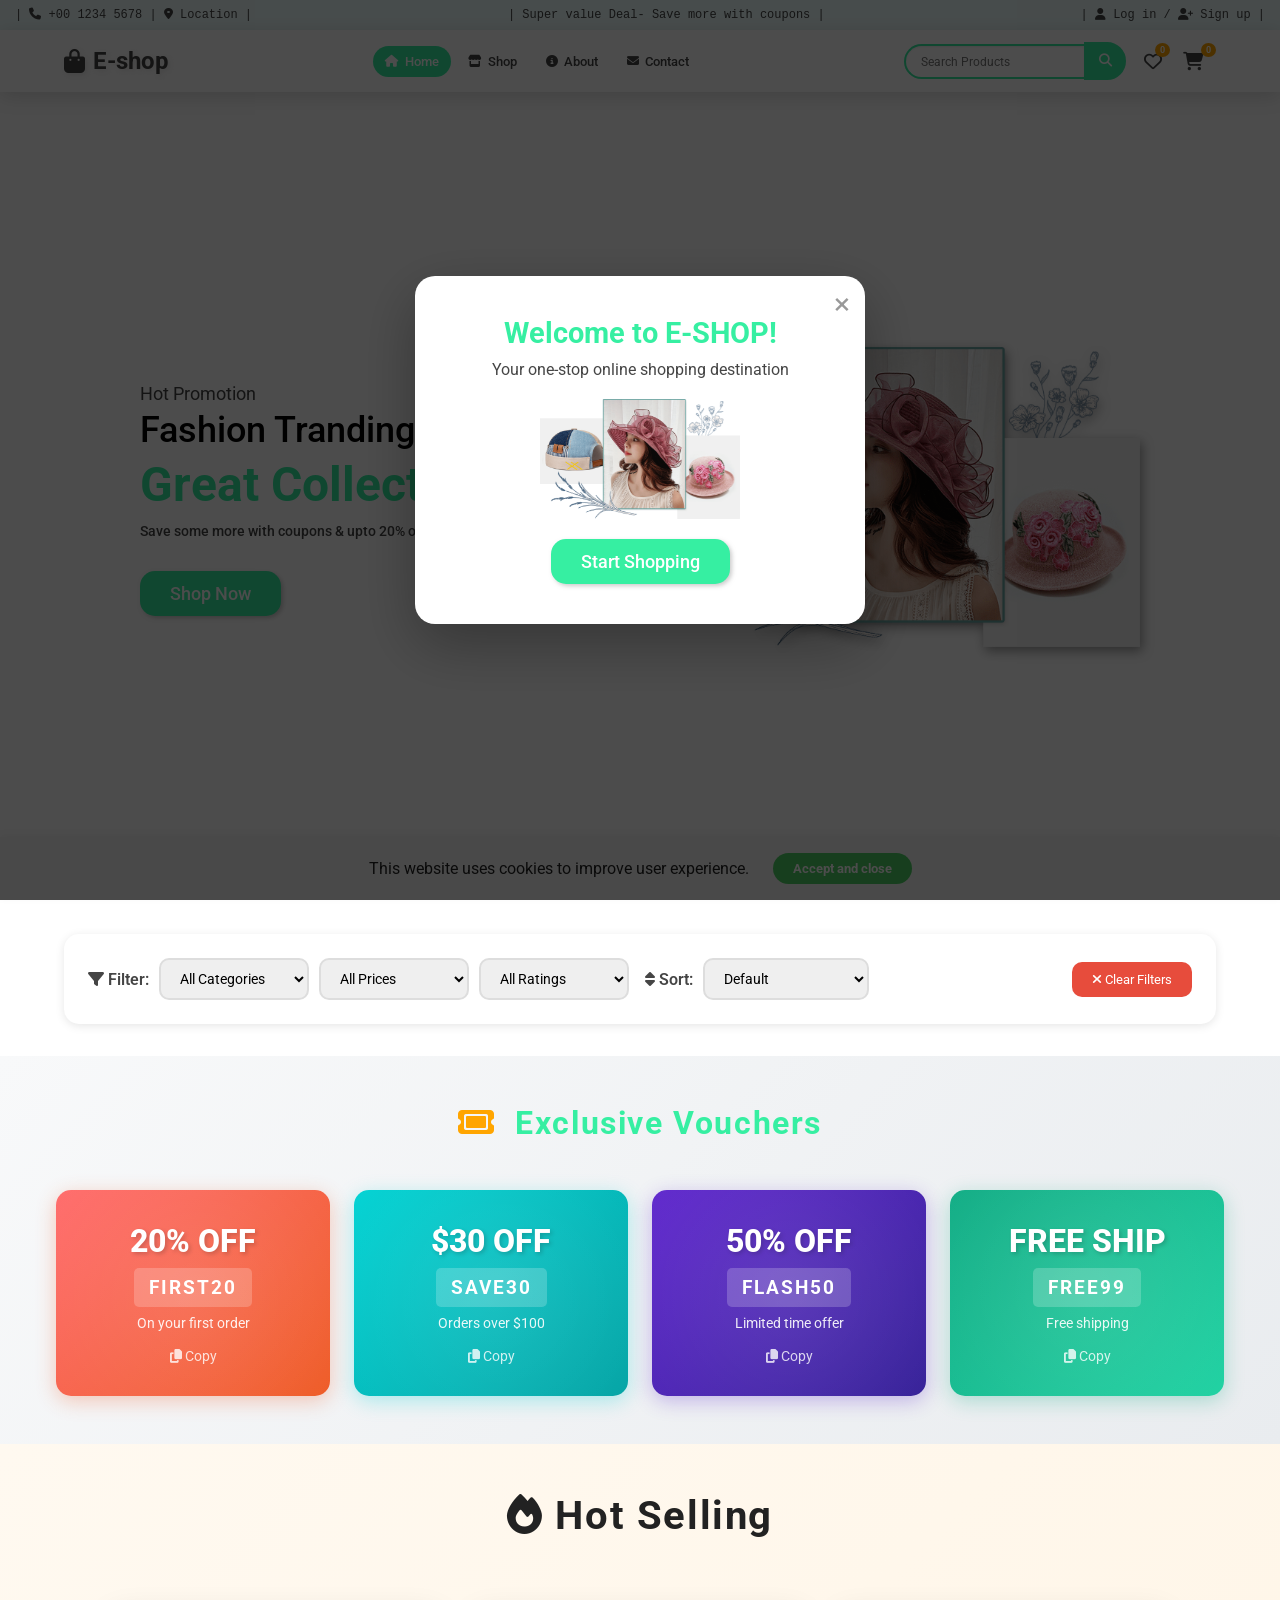
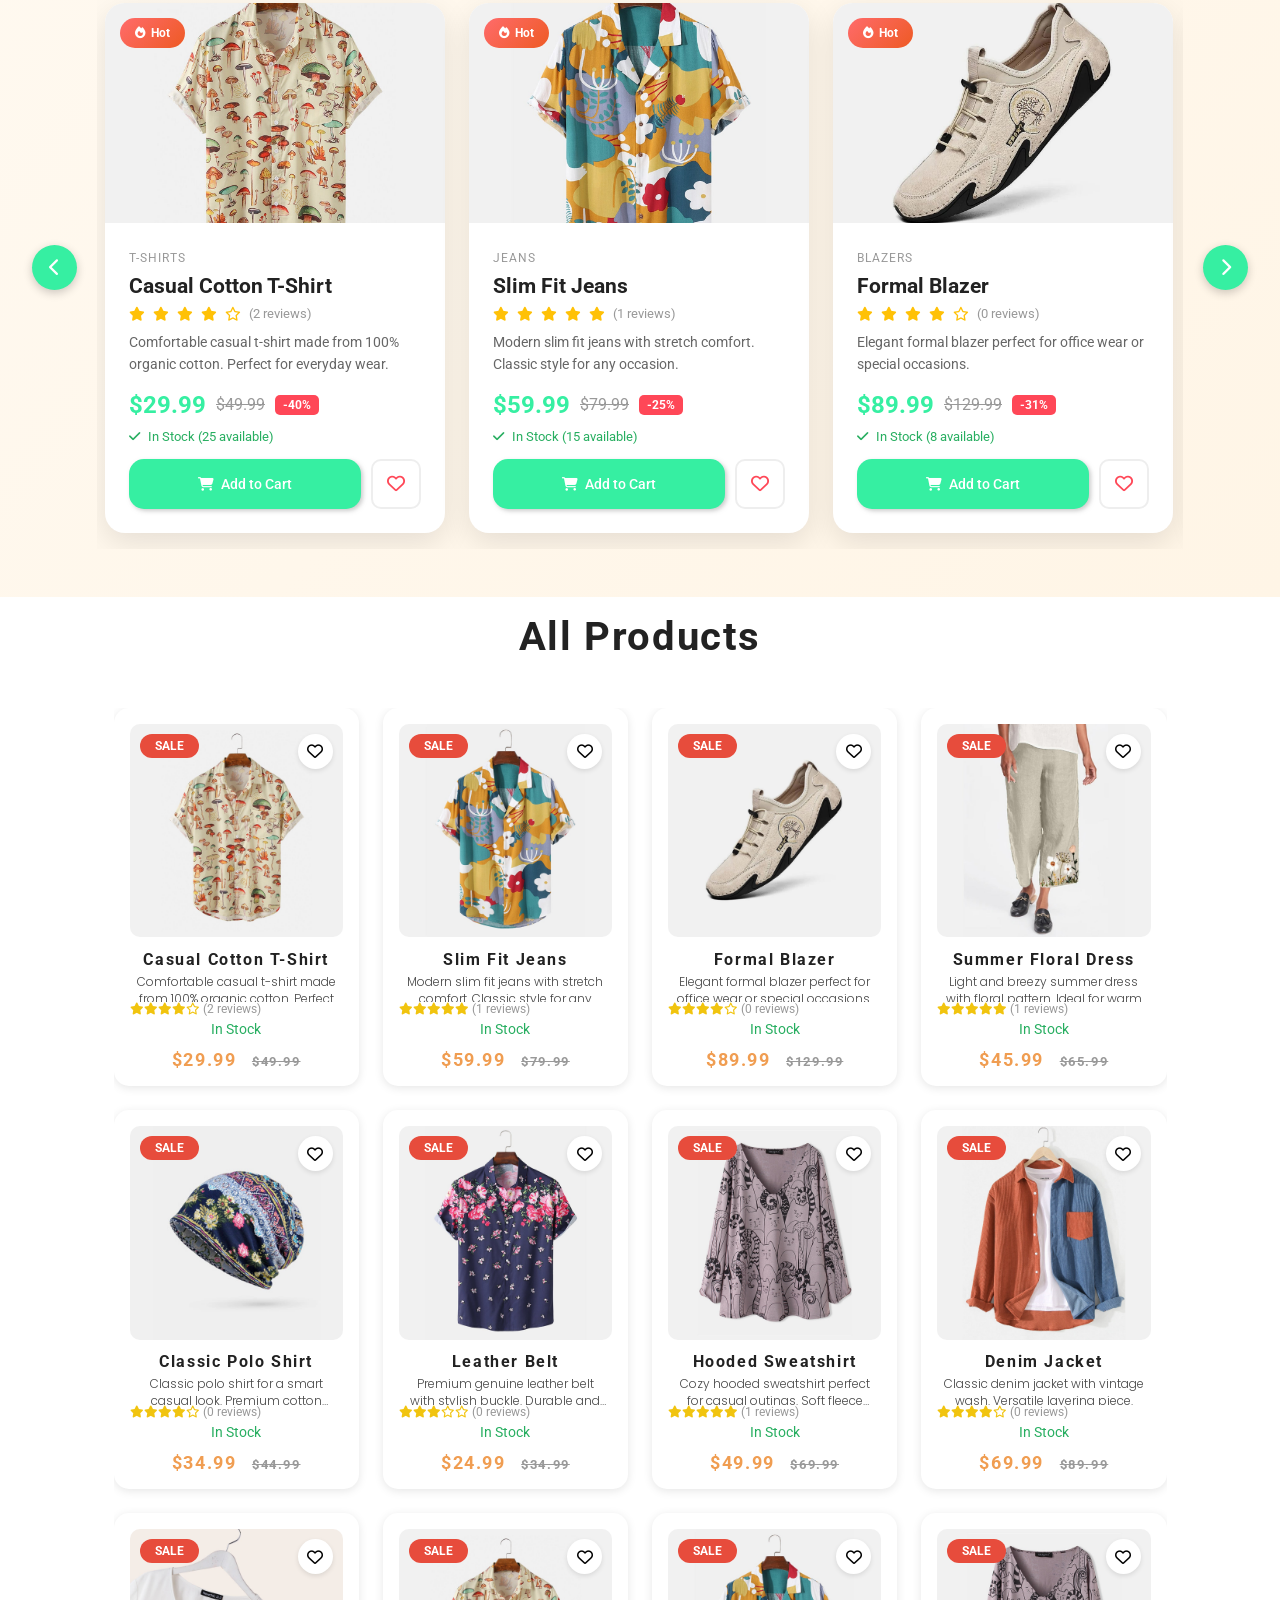
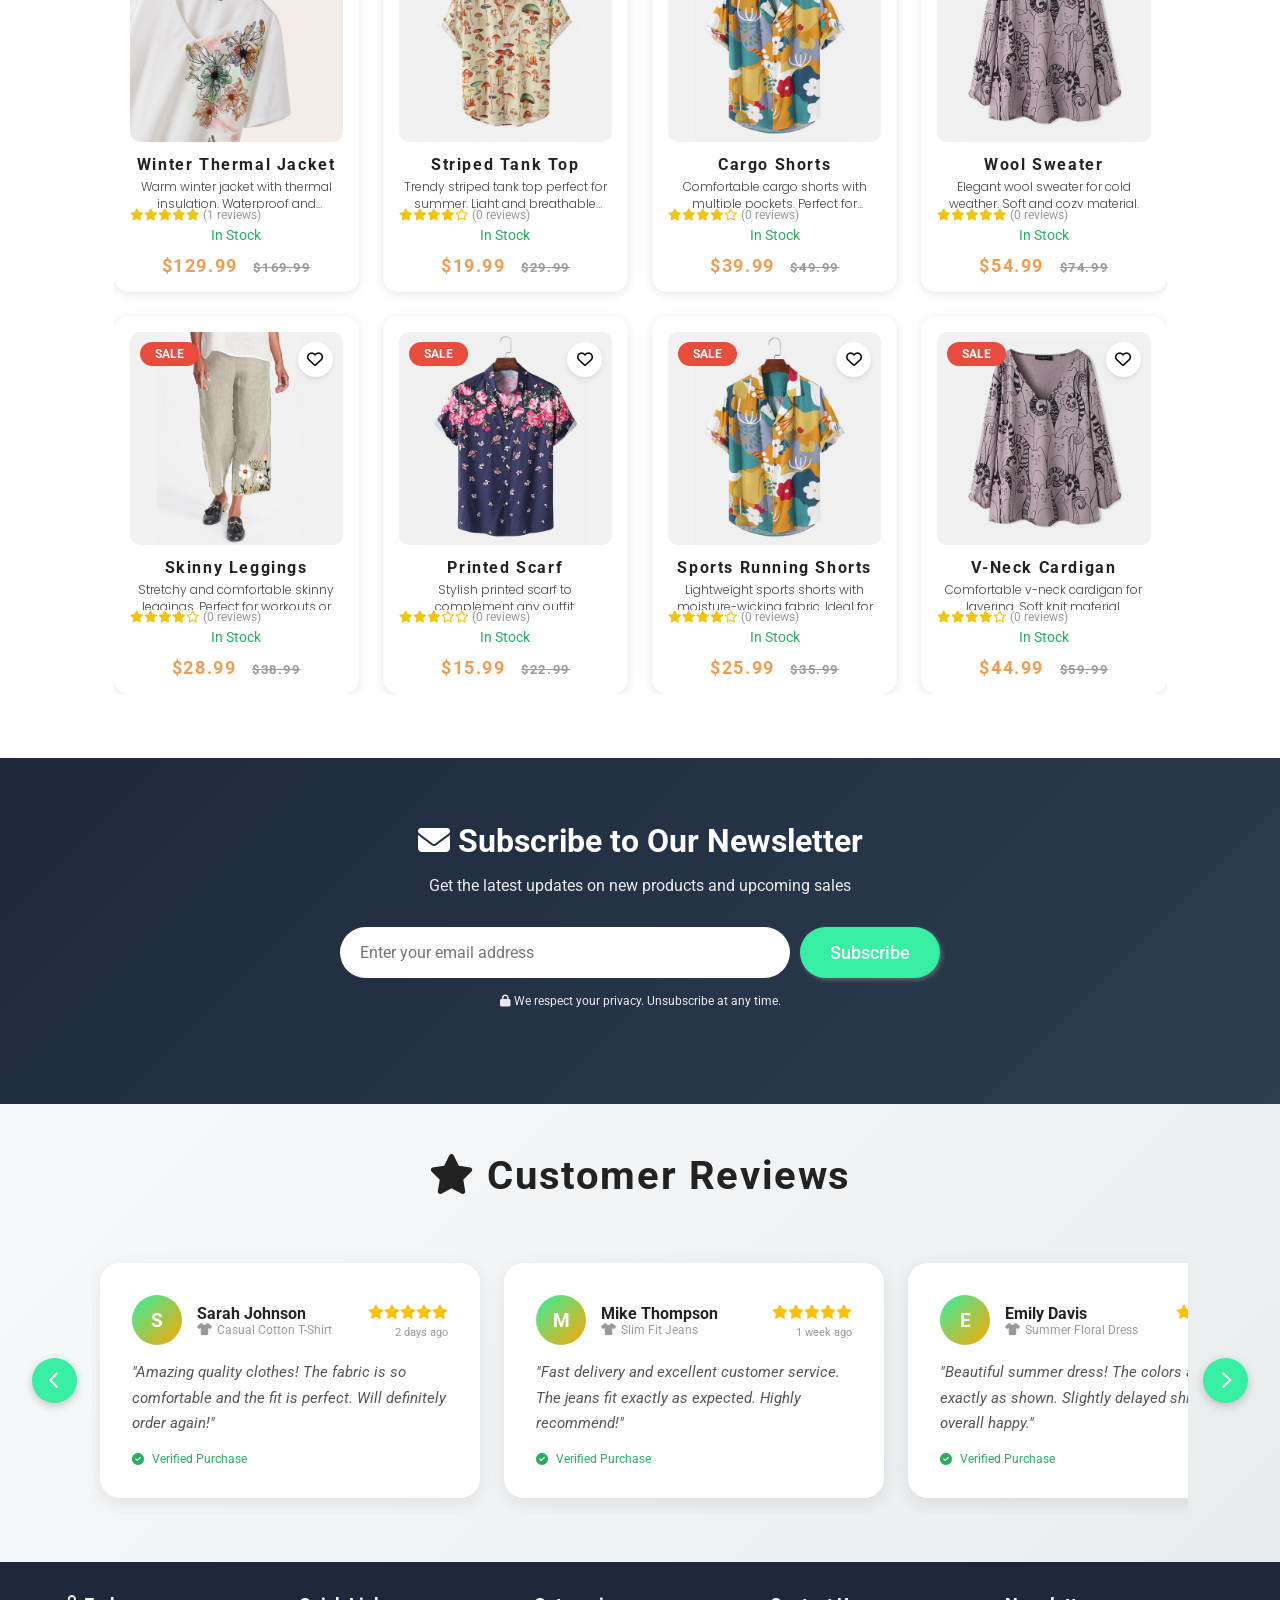
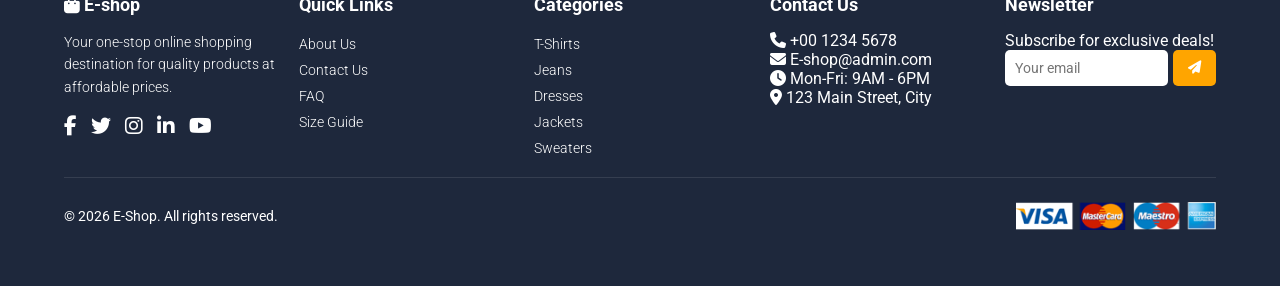
==== index.html @ dbb411ec "the first upload" ====
<!DOCTYPE html>
<html lang="en">

<head>
    <meta charset="UTF-8" />
    <meta name="viewport" content="width=device-width, initial-scale=1.0" />
    <title>E-SHOP - Your Online Store</title>
    <link rel="stylesheet" href="style.css" />
    <link rel="stylesheet" href="https://cdnjs.cloudflare.com/ajax/libs/font-awesome/6.7.2/css/all.min.css"
        integrity="sha512-Evv84Mr4kqVGRNSgIGL/F/aIDqQb7xQ2vcrdIwxfjThSH8CSR7PBEakCr51Ck+w+/U6swU2Im1vVX0SVk9ABhg=="
        crossorigin="anonymous" referrerpolicy="no-referrer" />
    <link rel="icon" type="image/x-icon" href="https://logomakr.com/wp-content/uploads/2025/04/logo-maker-image.png" />
    <link rel="apple-touch-icon" sizes="180x180"
        href="https://logomakr.com/wp-content/uploads/2025/04/logo-maker-image.png" />
</head>

<body>

    <!-- Loader -->
    <div class="loader" id="loader">
        <div class="loader-content">
            <div class="spinner"></div>
            <h2><i class="fa-solid fa-bag-shopping"></i> E-SHOP</h2>
            <p>Loading...</p>
        </div>
    </div>

    <!-- Popup Overlay -->
    <div class="popup-overlay" id="popup-overlay">
        <div class="popup-content">
            <button class="popup-close" onclick="closePopup()">&times;</button>
            <h2>Welcome to E-SHOP!</h2>
            <p>Your one-stop online shopping destination</p>
            <img src="img/home-img.png" alt="Welcome">
            <button class="btn popup-btn" onclick="closePopup()">Start Shopping</button>
        </div>
    </div>

    <div class="top" id="top"></div>

    <nav id="navbar"></nav>

    <div class="sidebar-overlay" id="sidebar-overlay"></div>
    <aside id="menu"></aside>

    <div class="home-banner">
        <div class="texts">
            <h3>Hot Promotion</h3>
            <h2>Fashion Tranding</h2>
            <h1>Great Collection</h1>
            <p>Save some more with coupons & upto 20% off</p>
            <button id="shop-now-btn" class="btn">Shop Now</button>
        </div>
        <div class="img-div">
            <img src="img/home-img.png" alt="home image" />
        </div>
    </div>

    <!-- Filter and Sort Section -->
    <section class="filter-section">
        <div class="filter-container">
            <div class="filter-group">
                <label><i class="fa-solid fa-filter"></i> Filter:</label>
                <select id="category-filter" onchange="applyFilters()">
                    <option value="all">All Categories</option>
                    <option value="tshirts">T-Shirts</option>
                    <option value="jeans">Jeans</option>
                    <option value="dresses">Dresses</option>
                    <option value="blazers">Blazers</option>
                    <option value="jackets">Jackets</option>
                    <option value="sweaters">Sweaters</option>
                    <option value="sweatshirts">Sweatshirts</option>
                    <option value="shorts">Shorts</option>
                    <option value="tops">Tops</option>
                    <option value="bottoms">Bottoms</option>
                    <option value="accessories">Accessories</option>
                </select>
                <select id="price-filter" onchange="applyFilters()">
                    <option value="all">All Prices</option>
                    <option value="0-30">Under $30</option>
                    <option value="30-60">$30 - $60</option>
                    <option value="60-100">$60 - $100</option>
                    <option value="100-999">$100+</option>
                </select>
                <select id="rating-filter" onchange="applyFilters()">
                    <option value="0">All Ratings</option>
                    <option value="4">4+ Stars</option>
                    <option value="3">3+ Stars</option>
                </select>
            </div>
            <div class="sort-group">
                <label><i class="fa-solid fa-sort"></i> Sort:</label>
                <select id="sort-select" onchange="applyFilters()">
                    <option value="default">Default</option>
                    <option value="price-low">Price: Low to High</option>
                    <option value="price-high">Price: High to Low</option>
                    <option value="name">Name: A-Z</option>
                    <option value="rating">Highest Rated</option>
                    <option value="newest">Newest</option>
                </select>
            </div>
            <button class="btn-clear" onclick="clearFilters()"><i class="fa-solid fa-times"></i> Clear Filters</button>
        </div>
    </section>

    <!-- Voucher Section -->
    <section class="voucher-section">
        <div class="section-title">
            <h2><i class="fa-solid fa-ticket"></i> Exclusive Vouchers</h2>
        </div>
        <div class="voucher-container">
            <div class="voucher-card" onclick="copyVoucher('FIRST20')">
                <div class="voucher-value">20% OFF</div>
                <div class="voucher-code">FIRST20</div>
                <div class="voucher-desc">On your first order</div>
                <span class="voucher-copy"><i class="fa-solid fa-copy"></i> Copy</span>
            </div>
            <div class="voucher-card" onclick="copyVoucher('SAVE30')">
                <div class="voucher-value">$30 OFF</div>
                <div class="voucher-code">SAVE30</div>
                <div class="voucher-desc">Orders over $100</div>
                <span class="voucher-copy"><i class="fa-solid fa-copy"></i> Copy</span>
            </div>
            <div class="voucher-card" onclick="copyVoucher('FLASH50')">
                <div class="voucher-value">50% OFF</div>
                <div class="voucher-code">FLASH50</div>
                <div class="voucher-desc">Limited time offer</div>
                <span class="voucher-copy"><i class="fa-solid fa-copy"></i> Copy</span>
            </div>
            <div class="voucher-card" onclick="copyVoucher('FREE99')">
                <div class="voucher-value">FREE SHIP</div>
                <div class="voucher-code">FREE99</div>
                <div class="voucher-desc">Free shipping</div>
                <span class="voucher-copy"><i class="fa-solid fa-copy"></i> Copy</span>
            </div>
        </div>
    </section>

    <!-- Hot Selling Product Section -->
    <section class="hot-selling-section">
        <div class="section-title">
            <h2><i class="fa-solid fa-fire"></i> Hot Selling</h2>
        </div>
        <div class="hot-selling-wrapper">
            <button class="scroll-btn scroll-left" onclick="scrollHotSelling(-1)"><i class="fa-solid fa-chevron-left"></i></button>
            <div class="hot-selling-scroll" id="hot-selling-scroll">
                <!-- Hot selling products will be loaded here -->
            </div>
            <button class="scroll-btn scroll-right" onclick="scrollHotSelling(1)"><i class="fa-solid fa-chevron-right"></i></button>
        </div>
    </section>

    <!-- Products Section -->
    <section class="products" id="products">
        <div class="section-title">
            <h2>All Products</h2>
        </div>
        <div class="products-center" id="product"></div>
    </section>

    <!-- Recently Viewed Section -->
    <section class="recently-viewed" id="recently-viewed" style="display:none;">
    </section>

    <!-- Newsletter Section -->
    <section class="newsletter-section">
        <div class="newsletter-container">
            <h2><i class="fa-solid fa-envelope"></i> Subscribe to Our Newsletter</h2>
            <p>Get the latest updates on new products and upcoming sales</p>
            <form class="newsletter-form" onsubmit="subscribeNewsletter(event)">
                <input type="email" id="newsletter-email" placeholder="Enter your email address" required>
                <button type="submit" class="btn">Subscribe</button>
            </form>
            <p class="newsletter-note"><i class="fa-solid fa-lock"></i> We respect your privacy. Unsubscribe at any time.</p>
        </div>
    </section>

    <!-- Customer Reviews Section -->
    <section class="reviews-section">
        <div class="section-title">
            <h2><i class="fa-solid fa-star"></i> Customer Reviews</h2>
        </div>
        <div class="reviews-wrapper">
            <button class="review-scroll-btn review-scroll-left" onclick="scrollReviews(-1)"><i class="fa-solid fa-chevron-left"></i></button>
            <div class="reviews-scroll" id="reviews-scroll">
                <!-- Reviews will be loaded here -->
            </div>
            <button class="review-scroll-btn review-scroll-right" onclick="scrollReviews(1)"><i class="fa-solid fa-chevron-right"></i></button>
        </div>
    </section>

    <!-- Cookie Consent Bar -->
    <div class="cookie-bar">
        <span>This website uses cookies to improve user experience.</span>
        <button class="accept-btn">Accept and close</button>
    </div>

    <footer id="footer"></footer>

    <script src="product.js"></script>
    <script src="script.js"></script>
    <script>
        function applyFilters() {
            let filtered = [...productItemsData];
            
            const category = document.getElementById('category-filter').value;
            const price = document.getElementById('price-filter').value;
            const rating = parseInt(document.getElementById('rating-filter').value);
            const sort = document.getElementById('sort-select').value;
            
            if (category !== 'all') {
                filtered = filtered.filter(p => p.category === category);
            }
            
            if (price !== 'all') {
                const [min, max] = price.split('-').map(Number);
                filtered = filtered.filter(p => p.price >= min && p.price <= max);
            }
            
            if (rating > 0) {
                filtered = filtered.filter(p => p.rating >= rating);
            }
            
            generateProduct(filtered, sort);
        }
        
        function clearFilters() {
            document.getElementById('category-filter').value = 'all';
            document.getElementById('price-filter').value = 'all';
            document.getElementById('rating-filter').value = '0';
            document.getElementById('sort-select').value = 'default';
            generateProduct();
        }
        
        function subscribeNewsletter(e) {
            e.preventDefault();
            const email = document.getElementById('newsletter-email').value;
            let subscribers = JSON.parse(localStorage.getItem('subscribers')) || [];
            if (!subscribers.includes(email)) {
                subscribers.push(email);
                localStorage.setItem('subscribers', JSON.stringify(subscribers));
                showNotification('Thank you for subscribing!');
                document.getElementById('newsletter-email').value = '';
            } else {
                showNotification('You are already subscribed!');
            }
        }
        
        function copyVoucher(code) {
            navigator.clipboard.writeText(code).then(() => {
                showNotification('Voucher code ' + code + ' copied!');
            }).catch(() => {
                showNotification('Failed to copy!');
            });
        }
        
        function renderHotSelling() {
            const hotProducts = productItemsData.slice(0, 6);
            const container = document.getElementById('hot-selling-scroll');
            if (container) {
                container.innerHTML = hotProducts.map(product => createHotSellingCard(product)).join('');
            }
        }
        
        function createHotSellingCard(product) {
            const discount = product.oldPrice ? Math.round((1 - product.price / product.oldPrice) * 100) : 0;
            return `
                <div class="hot-selling-card">
                    <div class="hot-badge"><i class="fa-solid fa-fire"></i> Hot</div>
                    <div class="hot-product-image">
                        <img src="${product.image}" alt="${product.name}">
                    </div>
                    <div class="hot-product-details">
                        <span class="hot-category">${product.categoryDisplay || product.category}</span>
                        <h3>${product.name}</h3>
                        <div class="hot-rating">
                            ${getStars(product.rating)}
                            <span>(${product.reviews.length} reviews)</span>
                        </div>
                        <p class="hot-description">${product.description}</p>
                        <div class="hot-price">
                            <span class="current">$${product.price.toFixed(2)}</span>
                            ${product.oldPrice ? '<span class="old">$' + product.oldPrice.toFixed(2) + '</span>' : ''}
                            ${discount > 0 ? '<span class="discount">-' + discount + '%</span>' : ''}
                        </div>
                        <div class="hot-stock">
                            <i class="fa-solid fa-check"></i> In Stock (${product.stock} available)
                        </div>
                        <div class="hot-actions">
                            <button class="btn" onclick="addToCart(${product.id})"><i class="fas fa-shopping-cart"></i> Add to Cart</button>
                            <button class="btn-wishlist" onclick="toggleFavorite(${product.id})">
                                <i class="${isInFavorites(product.id) ? 'fas' : 'far'} fa-heart"></i>
                            </button>
                        </div>
                    </div>
                </div>
            `;
        }
        
        function scrollHotSelling(direction) {
            const container = document.getElementById('hot-selling-scroll');
            if (container) {
                const scrollAmount = 360;
                container.scrollBy({
                    left: direction * scrollAmount,
                    behavior: 'smooth'
                });
            }
        }
        
        function scrollReviews(direction) {
            const container = document.getElementById('reviews-scroll');
            if (container) {
                const scrollAmount = 400;
                container.scrollBy({
                    left: direction * scrollAmount,
                    behavior: 'smooth'
                });
            }
        }
        
        function renderCustomerReviews() {
            const reviews = [
                { name: "Sarah Johnson", avatar: "S", rating: 5, text: "Amazing quality clothes! The fabric is so comfortable and the fit is perfect. Will definitely order again!", date: "2 days ago", product: "Casual Cotton T-Shirt" },
                { name: "Mike Thompson", avatar: "M", rating: 5, text: "Fast delivery and excellent customer service. The jeans fit exactly as expected. Highly recommend!", date: "1 week ago", product: "Slim Fit Jeans" },
                { name: "Emily Davis", avatar: "E", rating: 4, text: "Beautiful summer dress! The colors are exactly as shown. Slightly delayed shipping but overall happy.", date: "2 weeks ago", product: "Summer Floral Dress" },
                { name: "James Wilson", avatar: "J", rating: 5, text: "Best online clothing store I've found. Great prices for premium quality. The blazer is stunning!", date: "3 weeks ago", product: "Formal Blazer" },
                { name: "Lisa Anderson", avatar: "L", rating: 5, text: "Love my new hoodie! Super cozy and warm. Perfect for autumn weather. Great purchase!", date: "1 month ago", product: "Hooded Sweatshirt" },
                { name: "David Martinez", avatar: "D", rating: 4, text: "Good quality denim jacket. Delivery was quick and the packaging was secure. Satisfied customer!", date: "1 month ago", product: "Denim Jacket" }
            ];
            
            const container = document.getElementById('reviews-scroll');
            if (container) {
                container.innerHTML = reviews.map(review => `
                    <div class="review-card">
                        <div class="review-header">
                            <div class="review-avatar">${review.avatar}</div>
                            <div class="review-info">
                                <h4>${review.name}</h4>
                                <span class="review-product"><i class="fa-solid fa-shirt"></i> ${review.product}</span>
                            </div>
                            <div class="review-meta">
                                <div class="review-stars">${getStars(review.rating)}</div>
                                <span class="review-date">${review.date}</span>
                            </div>
                        </div>
                        <p class="review-text">"${review.text}"</p>
                        <div class="review-verified"><i class="fa-solid fa-check-circle"></i> Verified Purchase</div>
                    </div>
                `).join('');
            }
        }
        
        document.addEventListener('DOMContentLoaded', function() {
            renderHotSelling();
            renderCustomerReviews();
        });
    </script>
</body>

</html>
---- style.css ----
/* Roboto */
@import url("https://fonts.googleapis.com/css2?family=Poppins:ital,wght@0,100;0,200;0,300;0,400;0,500;0,600;0,700;0,800;0,900;1,100;1,200;1,300;1,400;1,500;1,600;1,700;1,800;1,900&family=Roboto:ital,wght@0,100;0,300;0,400;0,500;0,700;0,900;1,100;1,300;1,400;1,500;1,700;1,900&display=swap");
/* poppins */
@import url("https://fonts.googleapis.com/css2?family=Poppins:ital,wght@0,100;0,200;0,300;0,400;0,500;0,600;0,700;0,800;0,900;1,100;1,200;1,300;1,400;1,500;1,600;1,700;1,800;1,900&display=swap");

@media (prefers-reduced-motion: no-preference) {
  * {
    scroll-behavior: smooth;
  }
}

:root {
  --bg-color: rgba(212, 210, 210, 0.938);
  --white-color: #fff;
  --orange-color: orange;
  --black-color: black;
  --text-color: #454545;
  --main-color: #36efa2;
  --nav-color: #effefe;
  --service-color: rgba(228, 227, 227, 0.962);
  --future-color: #d4e1fa;
  --future-bg-color: rgb(30, 40, 60);
}

:root {
  --primaryColor: #f09d51;
  --mainWhite: #fff;
  --mainBlack: #222;
  --mainGrey: #ececec;
  --mainSpacing: 0.1rem;
  --mainTransition: all 0.3s linear;
}

* {
  margin: 0;
  padding: 0;
  box-sizing: border-box;
  outline: none;
  text-decoration: none;
  list-style: none;
  font-family: "Roboto", "poppins", sans-serif;
  scroll-behavior: smooth;
}

html {
  overflow-x: hidden;
  scroll-behavior: smooth;
}

body {
  width: 100%;
  max-width: 100vw;
  margin: 0;
  padding: 0;
  display: flex;
  flex-direction: column;
  min-height: 100vh;
  overflow-x: hidden;
}

/* Loader Styles */
.loader {
  position: fixed;
  top: 0;
  left: 0;
  width: 100%;
  height: 100%;
  background: linear-gradient(135deg, #667eea 0%, #764ba2 100%);
  display: flex;
  justify-content: center;
  align-items: center;
  z-index: 10000;
  transition: opacity 0.5s ease, visibility 0.5s ease;
}

.loader.hidden {
  opacity: 0;
  visibility: hidden;
}

.loader-content {
  text-align: center;
  color: white;
}

.loader-content h2 {
  font-size: 2.5rem;
  margin: 20px 0 10px;
  animation: fadeInUp 0.8s ease forwards;
}

.loader-content p {
  animation: fadeInUp 0.8s ease 0.2s forwards;
  opacity: 0;
}

.spinner {
  width: 60px;
  height: 60px;
  border: 4px solid rgba(255, 255, 255, 0.3);
  border-top: 4px solid white;
  border-radius: 50%;
  animation: spin 1s linear infinite;
}

@keyframes spin {
  0% { transform: rotate(0deg); }
  100% { transform: rotate(360deg); }
}

@keyframes fadeInUp {
  from {
    opacity: 0;
    transform: translateY(20px);
  }
  to {
    opacity: 1;
    transform: translateY(0);
  }
}

/* Popup Styles */
.popup-overlay {
  position: fixed;
  top: 0;
  left: 0;
  width: 100%;
  height: 100%;
  background: rgba(0, 0, 0, 0.7);
  display: flex;
  justify-content: center;
  align-items: center;
  z-index: 9999;
  opacity: 0;
  visibility: hidden;
  transition: all 0.4s ease;
}

.popup-overlay.active {
  opacity: 1;
  visibility: visible;
}

.popup-content {
  background: white;
  padding: 40px;
  border-radius: 20px;
  text-align: center;
  max-width: 450px;
  width: 90%;
  transform: scale(0.7);
  transition: transform 0.4s cubic-bezier(0.175, 0.885, 0.32, 1.275);
  position: relative;
  box-shadow: 0 20px 60px rgba(0, 0, 0, 0.3);
}

.popup-overlay.active .popup-content {
  transform: scale(1);
}

.popup-close {
  position: absolute;
  top: 10px;
  right: 15px;
  font-size: 30px;
  border: none;
  background: none;
  cursor: pointer;
  color: #999;
  transition: color 0.3s;
}

.popup-close:hover {
  color: var(--main-color);
}

.popup-content h2 {
  color: var(--main-color);
  font-size: 1.8rem;
  margin-bottom: 10px;
  animation: slideInDown 0.5s ease;
}

.popup-content p {
  color: var(--text-color);
  margin-bottom: 20px;
  animation: slideInDown 0.5s ease 0.1s both;
}

.popup-content img {
  max-width: 200px;
  margin: 0 auto 20px;
  animation: bounceIn 0.6s ease 0.2s both;
}

.popup-btn {
  animation: slideInUp 0.5s ease 0.3s both;
}

@keyframes slideInDown {
  from {
    opacity: 0;
    transform: translateY(-50px);
  }
  to {
    opacity: 1;
    transform: translateY(0);
  }
}

@keyframes slideInUp {
  from {
    opacity: 0;
    transform: translateY(50px);
  }
  to {
    opacity: 1;
    transform: translateY(0);
  }
}

@keyframes bounceIn {
  0% {
    opacity: 0;
    transform: scale(0.3);
  }
  50% {
    transform: scale(1.05);
  }
  70% {
    transform: scale(0.9);
  }
  100% {
    opacity: 1;
    transform: scale(1);
  }
}

/* Page Animation on Load */
@keyframes fadeIn {
  from { opacity: 0; }
  to { opacity: 1; }
}

@keyframes slideInLeft {
  from {
    opacity: 0;
    transform: translateX(-50px);
  }
  to {
    opacity: 1;
    transform: translateX(0);
  }
}

@keyframes slideInRight {
  from {
    opacity: 0;
    transform: translateX(50px);
  }
  to {
    opacity: 1;
    transform: translateX(0);
  }
}

.animate-fadeIn {
  animation: fadeIn 1s ease forwards;
}

.animate-slideInLeft {
  animation: slideInLeft 0.8s ease forwards;
}

.animate-slideInRight {
  animation: slideInRight 0.8s ease forwards;
}

img {
  max-width: 100%;
  height: auto;
  display: block;
}

table {
  overflow-x: auto;
  display: block;
  max-width: 100%;
}

a {
  color: var(--text-color);
}

.top {
  display: flex;
  justify-content: space-between;
  align-items: center;
  padding: 8px 15px;
  background-color: var(--nav-color);
  box-shadow: 2px 2px 5px rgba(70, 70, 70, 0.3);
  position: relative;
  z-index: 1000;
  flex-wrap: wrap;
  gap: 10px;
  box-sizing: border-box;
  overflow-x: auto;
}

.top p,
.top a,
.discription,
.login {
  font-size: 12px;
  font-family: monospace;
  color: var(--text-color);
  white-space: nowrap;
  flex-shrink: 0;
}

.top a:hover,
.discription:hover,
.login1:hover,
.login2:hover {
  color: var(--main-color);
  font-weight: bold;
  transition: var(--mainTransition);
}

/* nav section start */
nav {
  width: 100%;
  padding: 12px 5%;
  background: rgba(255, 255, 255, 0.98);
  box-shadow: 0 4px 20px rgba(0, 0, 0, 0.15);
  position: sticky;
  top: 0;
  z-index: 5000;
  display: flex;
  justify-content: space-between;
  align-items: center;
  flex-wrap: wrap;
  gap: 10px;
  box-sizing: border-box;
  overflow: visible;
  backdrop-filter: blur(10px);
  transition: box-shadow 0.3s ease;
}

nav:hover {
  box-shadow: 0 6px 25px rgba(0, 0, 0, 0.2);
}

nav h1 {
  font-weight: bold;
  text-shadow: 2px 2px 4px rgba(188, 187, 187, 0.3);
  display: flex;
  align-items: center;
  gap: 8px;
  flex-shrink: 0;
}

nav h1 a {
  font-size: 18px;
  color: var(--main-color);
  white-space: nowrap;
}

.nav-links {
  display: flex;
  align-items: center;
  gap: 5px;
  list-style: none;
  margin: 0;
  padding: 0;
  flex-shrink: 0;
  flex-wrap: nowrap;
}

.nav-item {
  flex-shrink: 0;
}

.nav-links li a {
  display: flex;
  align-items: center;
  gap: 6px;
  padding: 8px 12px;
  font-size: 13px;
  font-weight: 500;
  color: var(--text-color);
  border-radius: 30px;
  transition: var(--mainTransition);
  white-space: nowrap;
}

.nav-links li a:hover,
.nav-links li a.active {
  background: var(--main-color);
  color: var(--white-color);
}

.nav-links li a i {
  font-size: 12px;
}

.nav-right {
  display: flex;
  align-items: center;
  gap: 10px;
  flex-shrink: 0;
  z-index: 1001;
  position: relative;
}

nav .search {
  display: flex;
  align-items: center;
  flex-shrink: 0;
}

nav .search input {
  position: relative;
  align-items: center;
  border: 2px solid var(--main-color);
  border-right: 0;
  background-color: var(--white-color);
  box-shadow: inset 0 1px 2px #eee;
  border-radius: 40px 0 0 40px;
  padding: 8px 15px;
  cursor: text;
  width: 180px;
  font-size: 13px;
}

nav .search input:focus {
  border-color: var(--main-color);
  box-shadow: 0 0 5px var(--main-color);
}

nav .search input::placeholder {
  font-size: 12px;
  font-weight: 400;
  text-transform: capitalize;
}

nav .search button {
  border: 2px solid var(--main-color);
  background-color: var(--main-color);
  width: 42px;
  height: 38px;
  padding: 0;
  border-radius: 0 40px 40px 0;
  cursor: pointer;
  color: var(--white-color);
  transition: var(--mainTransition);
  display: flex;
  align-items: center;
  justify-content: center;
}

nav .search button:hover {
  background-color: #2bc584;
}

.cart {
  display: flex;
  align-items: center;
  gap: 5px;
  flex-shrink: 0;
}

.cart a {
  display: inline-block;
  font-size: 18px;
  position: relative;
  padding: 8px;
  color: var(--text-color);
  transition: var(--mainTransition);
  flex-shrink: 0;
}

.cart a:hover {
  color: var(--main-color);
}

.cart a sup {
  position: absolute;
  top: 0;
  right: 0;
  background: var(--orange-color);
  color: var(--white-color);
  border-radius: 50%;
  padding: 2px 5px;
  font-size: 9px;
  font-weight: bold;
}

.user-profile-btn {
  font-size: 20px !important;
  color: var(--main-color) !important;
}

/* Hamburger Menu */
.hamburger {
  display: none;
  flex-direction: column;
  justify-content: center;
  align-items: center;
  cursor: pointer;
  padding: 12px;
  margin-left: 10px;
  z-index: 4000;
  position: relative;
  background: rgba(0,0,0,0.05);
  border: none;
  border-radius: 8px;
  min-width: 44px;
  min-height: 44px;
}

.hamburger:hover {
  background: rgba(0,0,0,0.1);
}

.hamburger span {
  display: block;
  width: 24px;
  height: 3px;
  background: var(--main-color);
  margin: 3px 0;
  border-radius: 2px;
  transition: all 0.3s ease;
}

.hamburger.active span:nth-child(1) {
  transform: rotate(45deg) translate(5px, 6px);
}

.hamburger.active span:nth-child(2) {
  opacity: 0;
  transform: scaleX(0);
}

.hamburger.active span:nth-child(3) {
  transform: rotate(-45deg) translate(5px, -6px);
}

/* Mobile Sidebar */
aside {
  width: 320px;
  height: 100vh;
  position: fixed;
  top: 0;
  left: -320px;
  background: var(--white-color);
  padding: 0;
  border-radius: 0;
  box-shadow: 5px 0 20px rgba(0, 0, 0, 0.2);
  transition: 0.3s ease;
  z-index: 3000;
  overflow-y: auto;
}

aside.show {
  left: 0;
  overflow-y: auto;
  -webkit-overflow-scrolling: touch;
  overscroll-behavior: contain;
}

.sidebar-header {
  display: flex;
  justify-content: space-between;
  align-items: center;
  padding: 20px;
  background: linear-gradient(135deg, var(--main-color), #2bc584);
  color: white;
  position: sticky;
  top: 0;
  z-index: 3001;
}

.sidebar-header h2 {
  font-size: 20px;
  z-index: 3001;
}

.close-btn {
  background: none;
  border: none;
  color: white;
  font-size: 24px;
  cursor: pointer;
  z-index: 3001;
  position: relative;
}

.sidebar-user {
  padding: 20px;
  background: #f9f9f9;
  border-bottom: 1px solid #eee;
}

.sidebar-user .user-avatar {
  width: 60px;
  height: 60px;
  background: var(--main-color);
  border-radius: 50%;
  display: flex;
  align-items: center;
  justify-content: center;
  margin: 0 auto 10px;
}

.sidebar-user .user-avatar i {
  font-size: 30px;
  color: white;
}

.sidebar-user .user-details {
  text-align: center;
}

.sidebar-user .user-details p {
  font-weight: bold;
  margin-bottom: 5px;
}

.sidebar-user .user-details a {
  color: var(--main-color);
  font-size: 14px;
}

.sidebar-user .guest-user {
  text-align: center;
}

.sidebar-user .guest-user .btn {
  padding: 10px 20px;
  font-size: 14px;
}

/* Sidebar Search */
.sidebar-search {
  display: flex;
  padding: 15px;
  background: #fff;
  border-bottom: 1px solid #eee;
}

.sidebar-search input {
  flex: 1;
  padding: 12px 15px;
  border: 2px solid #eee;
  border-radius: 25px 0 0 25px;
  font-size: 14px;
  outline: none;
}

.sidebar-search input:focus {
  border-color: var(--main-color);
}

.sidebar-search button {
  padding: 12px 18px;
  background: var(--main-color);
  border: none;
  border-radius: 0 25px 25px 0;
  color: white;
  cursor: pointer;
  transition: var(--mainTransition);
}

.sidebar-search button:hover {
  background: var(--orange-color);
}

/* Enhanced Sidebar User */
.sidebar-user .user-avatar-lg {
  width: 70px;
  height: 70px;
  background: linear-gradient(135deg, var(--main-color), var(--orange-color));
  border-radius: 50%;
  display: flex;
  align-items: center;
  justify-content: center;
  margin: 0 auto 10px;
  box-shadow: 0 5px 15px rgba(0,0,0,0.2);
}

.sidebar-user .user-avatar-lg i {
  font-size: 35px;
  color: white;
}

.sidebar-user .user-name {
  font-size: 16px;
  font-weight: 700;
  color: var(--mainBlack);
}

.sidebar-user .user-email {
  font-size: 12px;
  color: #999;
  margin-bottom: 10px;
}

.sidebar-user .user-quick-actions {
  display: flex;
  justify-content: center;
  gap: 10px;
  margin-bottom: 10px;
}

.sidebar-user .user-quick-actions a {
  padding: 6px 10px;
  background: #f0f0f0;
  border-radius: 20px;
  font-size: 11px;
  color: var(--text-color);
  transition: var(--mainTransition);
}

.sidebar-user .user-quick-actions a:hover {
  background: var(--main-color);
  color: white;
}

.sidebar-user .logout-link {
  color: #e74c3c;
  font-size: 13px;
  display: inline-flex;
  align-items: center;
  gap: 5px;
}

.sidebar-user .logout-link:hover {
  text-decoration: underline;
}

.sidebar-user .guest-avatar {
  width: 60px;
  height: 60px;
  background: #ddd;
  border-radius: 50%;
  display: flex;
  align-items: center;
  justify-content: center;
  margin: 0 auto 10px;
}

.sidebar-user .guest-avatar i {
  font-size: 30px;
  color: #999;
}

.sidebar-user .guest-user p {
  font-weight: 600;
  margin-bottom: 10px;
}

.sidebar-login-btn {
  background: var(--main-color);
  color: white !important;
  border-radius: 25px;
  padding: 12px 25px !important;
}

.sidebar-login-btn:hover {
  background: var(--orange-color);
}

/* Sidebar Info & Deal */
.sidebar-info {
  display: none;
  padding: 10px 15px;
  background: #f5f5f5;
  border-bottom: 1px solid #eee;
}

.sidebar-info-item {
  display: flex;
  align-items: center;
  gap: 10px;
  padding: 8px 10px;
  color: var(--text-color);
  font-size: 13px;
  border-radius: 8px;
  transition: var(--mainTransition);
}

.sidebar-info-item:hover {
  background: var(--main-color);
  color: white;
}

.sidebar-info-item i {
  color: var(--main-color);
  width: 20px;
}

.sidebar-info-item:hover i {
  color: white;
}

.sidebar-deal {
  display: none;
  padding: 12px 15px;
  background: linear-gradient(135deg, var(--orange-color), #ff6b6b);
  color: white;
  font-size: 12px;
  font-weight: 600;
  text-align: center;
}

.sidebar-deal i {
  margin-right: 8px;
}

/* Sidebar Badges */
.sidebar-cart-badge,
.sidebar-fav-badge {
  background: var(--orange-color);
  color: white;
  padding: 2px 8px;
  border-radius: 10px;
  font-size: 10px;
  font-weight: 700;
}

.sidebar-menu {
  padding: 0;
}

.sidebar-menu .menu-header {
  padding: 15px 20px 10px;
  font-size: 12px;
  font-weight: bold;
  color: #999;
  text-transform: uppercase;
  letter-spacing: 1px;
}

.sidebar-menu li {
  border-bottom: 1px solid #f0f0f0;
}

.sidebar-menu li a {
  display: flex;
  align-items: center;
  gap: 15px;
  padding: 15px 20px;
  color: var(--text-color);
  font-size: 15px;
  transition: var(--mainTransition);
}

.sidebar-menu li a:hover {
  background: #f9f9f9;
  color: var(--main-color);
}

.sidebar-menu li a i {
  width: 20px;
  text-align: center;
}

.sidebar-menu .social-links {
  display: flex;
  justify-content: center;
  gap: 15px;
  padding: 15px 20px;
}

.sidebar-menu .social-links a {
  width: 40px;
  height: 40px;
  border-radius: 50%;
  background: #f0f0f0;
  display: flex;
  align-items: center;
  justify-content: center;
  padding: 0;
}

.sidebar-menu .social-links a:hover {
  background: var(--main-color);
  color: white;
}

.sidebar-overlay {
  position: fixed;
  top: 0;
  left: 0;
  width: 100%;
  height: 100%;
  background: rgba(0, 0, 0, 0.5);
  z-index: 1999;
  display: none;
  opacity: 0;
  transition: opacity 0.3s ease;
}

.sidebar-overlay.show {
  display: block;
  opacity: 1;
}

/* Prevent body scroll when sidebar is open */
body.sidebar-open {
  overflow: hidden;
  height: 100vh;
  position: fixed;
  width: 100%;
  touch-action: none;
}

/* Enable scrolling inside sidebar */
aside {
  touch-action: pan-y;
}

/* home banner */
.home-banner {
  width: 90%;
  height: 90vh;
  margin: 0 auto;
  display: flex;
  justify-content: space-around;
  align-items: center;
  flex-wrap: wrap;
}

.home-banner .texts {
  flex-direction: column;
  font-family: monospace;
  align-items: center;
  animation: bounce-text 1s ease-in-out;
}

.home-banner .texts h3 {
  color: var(--text-color);
  font-size: 18px;
  font-weight: 400;
  padding: 5px 0;
  text-transform: capitalize;
}

.home-banner .texts h2 {
  color: var(--black-color);
  font-size: 36px;
  font-weight: 500;
  text-transform: capitalize;
}

.home-banner .texts h1 {
  color: var(--main-color);
  font-size: 48px;
  font-weight: 700;
  padding: 5px 0;
  text-transform: capitalize;
}

.home-banner .texts p {
  color: var(--text-color);
  font-size: 14px;
  font-weight: 500;
  padding: 5px 0 2rem;
}

.btn {
  color: var(--white-color);
  background: var(--main-color);
  font-size: 18px;
  font-weight: 500;
  padding: 12px 30px;
  border: none;
  border-radius: 15px;
  cursor: pointer;
  box-shadow: 2px 2px 4px rgba(153, 153, 153, 0.5);
  transition: var(--mainTransition);
}

.btn:hover {
  background: var(--white-color);
  color: var(--main-color);
  transform: scale(1.05);
}

.home-banner .img-div img {
  width: 500px;
  animation: bounce-img 1s ease-in-out;
  filter: drop-shadow(2px 4px 6px #999);
}

.img-div img:hover {
  transform: scale(1.05);
  transition: var(--mainTransition);
}

@keyframes bounce-text {
  0%, 100% { transform: translateX(0); }
  50% { transform: translateX(-20px); }
}

@keyframes bounce-img {
  0%, 100% { transform: translateX(0); }
  50% { transform: translateX(20px); }
}

/* aside */
aside {
  width: 280px;
  height: 100vh;
  position: fixed;
  top: 10px;
  right: 0;
  background-color: var(--white-color);
  padding: 6rem 1rem;
  border-radius: 20px;
  box-shadow: 0 0 10px rgba(0, 0, 0, 0.1);
  transition: var(--mainTransition);
  animation: bounce-aside 1s ease-in;
  z-index: 999;
}

aside h2 {
  font-size: 24px;
  font-weight: 600;
  margin-left: 3rem;
  margin-bottom: 1rem;
  text-transform: capitalize;
  color: var(--orange-color);
}

aside ul li {
  font-size: 18px;
  padding: 15px;
  margin-bottom: 10px;
  border-radius: 5px;
  transition: var(--mainTransition);
}

aside ul li:hover {
  background-color: var(--main-color);
  color: var(--white-color);
  margin-left: 10px;
}

aside ul li a {
  color: inherit;
}

@keyframes bounce-aside {
  0%, 100% { transform: translateX(0); }
  50% { transform: translateX(-20px); }
}

/* Products */
.products {
  margin-right: 0;
  padding-right: 0;
  margin: 1rem auto;
}

.section-title h2 {
  text-align: center;
  font-size: 2.5rem;
  margin-bottom: 3rem;
  text-transform: capitalize;
  letter-spacing: var(--mainSpacing);
  color: var(--mainBlack);
}

.products-center {
  width: 90%;
  max-width: 1170px;
  margin: 0 auto;
  display: grid;
  grid-template-columns: repeat(auto-fit, minmax(240px, 1fr));
  gap: 1.5rem;
  overflow-x: hidden;
}

.img-container {
  position: relative;
  overflow: hidden;
  border-radius: 10px;
  width: 100%;
  aspect-ratio: 1/1;
  background: #f5f5f5;
}

.bag-btn {
  position: absolute;
  top: 70%;
  right: 0;
  background: var(--primaryColor);
  border: none;
  text-transform: uppercase;
  padding: 0.5rem 0.75rem;
  letter-spacing: var(--mainSpacing);
  font-weight: bold;
  transition: var(--mainTransition);
  transform: translateX(101%);
  cursor: pointer;
  border-radius: 5px 0 0 5px;
  font-size: 11px;
  white-space: nowrap;
}

.bag-btn:hover {
  background: var(--mainBlack);
  color: var(--mainWhite);
}

.bag-btn:disabled {
  background: #888;
  cursor: not-allowed;
}

.fav-btn {
  position: absolute;
  top: 10px;
  right: 10px;
  background: var(--white-color);
  border: none;
  width: 35px;
  height: 35px;
  border-radius: 50%;
  cursor: pointer;
  transition: var(--mainTransition);
  box-shadow: 0 2px 5px rgba(0,0,0,0.1);
  font-size: 16px;
  display: flex;
  align-items: center;
  justify-content: center;
  z-index: 2;
}

.fav-btn:hover {
  transform: scale(1.1);
}

.fav-btn.active i {
  color: #e74c3c;
}

.fa-shopping-cart {
  margin-right: 0.3rem;
}

.img-container:hover .bag-btn {
  transform: translateX(0);
}

.product-img {
  display: block;
  width: 100%;
  height: 100%;
  object-fit: cover;
  transition: var(--mainTransition);
  cursor: pointer;
}

.img-container:hover .product-img {
  opacity: 0.5;
  transform: scale(1.05);
}

.product {
  background: var(--white-color);
  border-radius: 15px;
  padding: 1rem;
  box-shadow: 0 2px 10px rgba(0,0,0,0.1);
  transition: var(--mainTransition);
  display: flex;
  flex-direction: column;
  overflow: hidden;
}

.product:hover {
  box-shadow: 0 5px 20px rgba(0,0,0,0.15);
  transform: translateY(-5px);
}

.product h3 {
  text-transform: capitalize;
  font-size: 1rem;
  margin-top: 0.8rem;
  letter-spacing: var(--mainSpacing);
  text-align: center;
  cursor: pointer;
  color: var(--mainBlack);
  overflow: hidden;
  text-overflow: ellipsis;
  white-space: nowrap;
  padding: 0 5px;
}

.product h3:hover {
  color: var(--main-color);
}

.product > p:not(.rating):not(.stock-status) {
  font-size: 12px;
  font-weight: 300;
  font-family: "poppins", sans-serif;
  color: var(--text-color);
  padding: 5px;
  margin: 0 auto;
  text-align: center;
  display: -webkit-box;
  -webkit-line-clamp: 2;
  -webkit-box-orient: vertical;
  overflow: hidden;
  line-height: 1.4;
  height: 2.8em;
}

.product .rating {
  color: #f1c40f;
  font-size: 12px;
}

.product h4 {
  margin-top: auto;
  padding-top: 0.5rem;
  letter-spacing: var(--mainSpacing);
  color: var(--primaryColor);
  text-align: center;
  font-size: 1.1rem;
}

.product .old-price {
  font-size: 0.8rem;
}

.old-price {
  text-decoration: line-through;
  color: #999;
  font-size: 0.9rem;
  margin-left: 10px;
}

/* hero section */
.hero-section {
  display: flex;
  justify-content: space-between;
  align-items: center;
  background: linear-gradient(135deg, #4fd165 0%, #b2f7c1 100%);
  padding: 60px 10%;
  border-radius: 0 0 40px 40px;
  color: #fff;
}

.hero-content h1 {
  font-size: 2.5rem;
  margin-bottom: 0.5rem;
}

.hero-content h2 {
  font-size: 2rem;
  font-weight: bold;
  margin-bottom: 1rem;
}

.hero-content p {
  font-size: 1.1rem;
  margin-bottom: 2rem;
}

.app-buttons a img {
  width: 140px;
  margin-right: 10px;
}

.hero-image img {
  max-width: 320px;
  border-radius: 30px;
  box-shadow: 0 8px 32px rgba(0, 0, 0, 0.15);
}

/* cookie bar */
.cookie-bar {
  position: fixed;
  bottom: 0;
  left: 0;
  width: 100%;
  background: #f7f7f7;
  color: #222;
  display: flex;
  justify-content: center;
  align-items: center;
  padding: 16px 0;
  box-shadow: 0 -2px 8px rgba(0, 0, 0, 0.05);
  z-index: 1000;
}

.accept-btn {
  margin-left: 24px;
  background: #4fd165;
  color: #fff;
  border: none;
  border-radius: 16px;
  padding: 8px 20px;
  font-weight: bold;
  cursor: pointer;
}

/* footer */
footer {
  margin-top: auto;
  background-color: var(--future-bg-color);
  color: var(--white-color);
  padding: 2rem 0;
  overflow-x: hidden;
}

footer .copyright {
  margin: 1rem 2rem;
  text-align: center;
  color: var(--white-color);
  font-size: 14px;
}

footer .footer-container {
  width: 90%;
  max-width: 1170px;
  margin: 0 auto;
  display: grid;
  grid-template-columns: repeat(auto-fit, minmax(200px, 1fr));
  gap: 1.5rem;
  overflow-x: hidden;
}

footer .footer-container > div {
  min-width: 0;
}

footer .footer-container h2,
footer .footer-container h3 {
  font-size: 18px;
  margin-bottom: 1rem;
  color: var(--white-color);
}

footer .footer-container .social-icons a {
  color: var(--white-color);
  font-size: 20px;
  margin-right: 10px;
  display: inline-block;
}

footer .footer-container .social-icons a:hover {
  color: var(--orange-color);
  transition: var(--mainTransition);
}

footer .footer-container .quick-links a {
  display: block;
  color: var(--white-color);
  font-size: 14px;
  font-weight: 300;
  font-family: "poppins", sans-serif;
  padding: 5px 0;
  word-wrap: break-word;
}

footer .footer-container .quick-links a:hover {
  color: var(--orange-color);
  font-weight: bold;
  transition: var(--mainTransition);
}

footer .footer-container .contact p {
  color: var(--white-color);
  font-size: 14px;
  font-weight: 300;
  font-family: "poppins", sans-serif;
  padding: 5px 0;
  word-wrap: break-word;
}

footer .footer-container .contact p i {
  margin-right: 10px;
  color: var(--orange-color);
}

footer .footer-container .map iframe {
  width: 100%;
  max-width: 300px;
  height: 200px;
  border: none;
  border-radius: 10px;
}

footer .footer-brand p {
  color: var(--white-color);
  font-size: 14px;
  font-weight: 300;
  margin-bottom: 1rem;
  line-height: 1.6;
}

footer .footer-links {
  display: flex;
  flex-direction: column;
}

footer .footer-contact {
  word-wrap: break-word;
}

footer .footer-newsletter form {
  display: flex;
  gap: 5px;
  flex-wrap: wrap;
}

footer .footer-newsletter input {
  flex: 1;
  min-width: 0;
  padding: 10px;
  border: none;
  border-radius: 5px;
  font-size: 14px;
}

footer .footer-newsletter button {
  padding: 10px 15px;
  background: var(--orange-color);
  border: none;
  border-radius: 5px;
  color: var(--white-color);
  cursor: pointer;
}

footer .footer-newsletter button:hover {
  background: var(--main-color);
}

footer .footer-links a {
  display: block;
  color: var(--white-color);
  font-size: 14px;
  font-weight: 300;
  padding: 5px 0;
  transition: var(--mainTransition);
}

footer .footer-links a:hover {
  color: var(--orange-color);
  padding-left: 8px;
}

footer .footer-brand h2:hover {
  color: var(--orange-color);
}

footer .footer-links h3:hover {
  color: var(--orange-color);
}

footer .footer-bottom {
  width: 90%;
  max-width: 1170px;
  margin: 1rem auto 0;
  padding: 1.5rem 0;
  border-top: 1px solid rgba(255,255,255,0.1);
  display: flex;
  justify-content: space-between;
  align-items: center;
  flex-wrap: wrap;
  gap: 1rem;
  box-sizing: border-box;
}

footer .footer-bottom p {
  color: var(--white-color);
  font-size: 14px;
  margin: 0;
}

footer .payment-methods img {
  max-width: 200px;
  height: auto;
}

/* Cart Page */
.back-home {
  padding: 15px;
  width: 100%;
  text-align: center;
}

.back-home a {
  color: var(--main-color);
  font-size: 14px;
  display: inline-flex;
  align-items: center;
  gap: 5px;
}

.back-home a:hover {
  color: var(--mainBlack);
}

#cart-box {
  margin: 2rem auto;
  width: 90%;
  max-width: 1000px;
}

#cart-box h1 {
  text-align: center;
  font-size: 2rem;
  margin-bottom: 2rem;
  color: var(--mainBlack);
}

#cart-table {
  width: 100%;
  border-collapse: collapse;
  background: var(--white-color);
  border-radius: 10px;
  overflow: hidden;
  box-shadow: 0 2px 10px rgba(0,0,0,0.1);
}

#cart-table th,
#cart-table td {
  padding: 15px;
  text-align: center;
  border-bottom: 1px solid #eee;
}

#cart-table th {
  background: var(--main-color);
  color: var(--white-color);
  text-transform: uppercase;
  font-weight: 600;
}

#cart-table tr:hover {
  background: #f9f9f9;
}

.qty-input {
  width: 60px;
  padding: 8px;
  border: 1px solid #ddd;
  border-radius: 5px;
  text-align: center;
}

.remove-btn {
  background: #e74c3c;
  color: white;
  border: none;
  padding: 8px 12px;
  border-radius: 5px;
  cursor: pointer;
  transition: var(--mainTransition);
}

.remove-btn:hover {
  background: #c0392b;
}

.add-btn {
  background: var(--main-color);
  color: white;
  border: none;
  padding: 8px 12px;
  border-radius: 5px;
  cursor: pointer;
  transition: var(--mainTransition);
}

.add-btn:hover {
  background: #2bc584;
}

#cart-summary {
  margin-top: 2rem;
  text-align: right;
  padding: 20px;
  background: var(--white-color);
  border-radius: 10px;
  box-shadow: 0 2px 10px rgba(0,0,0,0.1);
}

#cart-summary h3 {
  font-size: 1.5rem;
  margin-bottom: 1rem;
  color: var(--mainBlack);
}

/* Product Details Page */
.product-details {
  max-width: 1200px;
  margin: 2rem auto;
  padding: 2rem;
  display: grid;
  grid-template-columns: 1fr 1fr;
  gap: 4rem;
  background: var(--white-color);
  border-radius: 20px;
  box-shadow: 0 5px 20px rgba(0,0,0,0.1);
}

.product-details .product-image img {
  width: 100%;
  border-radius: 15px;
  box-shadow: 0 5px 15px rgba(0,0,0,0.1);
}

.product-details .product-info h1 {
  font-size: 2.5rem;
  color: var(--mainBlack);
  margin-bottom: 1rem;
}

.product-details .product-info .price {
  font-size: 2rem;
  color: var(--primaryColor);
  margin-bottom: 1rem;
}

.product-details .product-info .old-price {
  font-size: 1.2rem;
  margin-left: 15px;
}

.product-details .product-info .description {
  font-size: 1rem;
  color: var(--text-color);
  line-height: 1.8;
  margin-bottom: 2rem;
}

.product-details .product-info .rating {
  color: #f1c40f;
  font-size: 1.2rem;
  margin-bottom: 1rem;
}

.product-details .product-info .category {
  display: inline-block;
  background: var(--mainGrey);
  padding: 5px 15px;
  border-radius: 20px;
  font-size: 0.9rem;
  text-transform: capitalize;
  margin-bottom: 2rem;
}

.quantity-selector {
  display: flex;
  align-items: center;
  gap: 1rem;
  margin-bottom: 2rem;
}

.quantity-selector input {
  width: 80px;
  padding: 10px;
  border: 2px solid #ddd;
  border-radius: 10px;
  text-align: center;
  font-size: 1rem;
}

.action-buttons {
  display: flex;
  gap: 1rem;
}

.action-buttons .btn {
  flex: 1;
  text-align: center;
}

/* Notification */
.notification {
  position: fixed;
  top: 20px;
  right: 10px;
  left: 10px;
  background: var(--main-color);
  color: var(--white-color);
  padding: 12px 20px;
  border-radius: 10px;
  box-shadow: 0 5px 15px rgba(0,0,0,0.2);
  z-index: 9999;
  opacity: 0;
  transform: translateX(100%);
  transition: all 0.3s ease;
  font-size: 14px;
  text-align: center;
}

.notification.show {
  opacity: 1;
  transform: translateX(0);
  right: 10px;
}
  transform: translateX(0);
}

/* Media Queries */
@media (max-width: 986px) {
  nav { margin: 3px auto; }
  .home-banner .img-div img { width: 400px; }
  .product-details { grid-template-columns: 1fr; gap: 2rem; }
}

@media (max-width: 876px) {
  .home-banner { margin-bottom: 5rem; }
  .home-banner .img-div img { width: 380px; padding-top: 3rem; }
  nav { width: 85%; margin: 0 auto; }
  aside { width: 250px; }
}

@media (max-width: 768px) {
  .hero-section { flex-direction: column; text-align: center; gap: 2rem; }
  .hero-image img { max-width: 250px; }
}

@media (max-width: 656px) {
  .discription { display: none; }
  nav .search { display: none; }
  nav h1 { font-size: 24px; }
  nav .cart { font-size: 24px; }
  .home-banner { width: 100%; margin: 5rem auto 5rem; }
  .home-banner .img-div img { width: 350px; }
  #cart-table { font-size: 14px; }
  #cart-table th, #cart-table td { padding: 10px 5px; }
}

@media (max-width: 488px) {
  .top p a, .discription, .login a { font-size: 12px; }
  .home-banner { width: 95%; margin: 5rem auto 5rem; }
  .home-banner .img-div img { width: 300px; }
  .home-banner .texts h1 { font-size: 36px; }
  .home-banner .texts h2 { font-size: 24px; }
  nav h1 { font-size: 18px; }
  .products-center { grid-template-columns: repeat(2, 1fr); }
}

@media (max-width: 368px) {
  .home-banner { width: 95%; margin: 5rem auto 0; }
  .home-banner .img-div img { width: 250px; }
}

/* Filter Section */
.filter-section {
  width: 90%;
  max-width: 1200px;
  margin: 2rem auto;
}

.filter-container {
  display: flex;
  flex-wrap: wrap;
  gap: 1rem;
  align-items: center;
  background: var(--white-color);
  padding: 1.5rem;
  border-radius: 15px;
  box-shadow: 0 2px 10px rgba(0,0,0,0.1);
}

.filter-group, .sort-group {
  display: flex;
  align-items: center;
  gap: 10px;
}

.filter-group label, .sort-group label {
  font-weight: 600;
  color: var(--text-color);
}

.filter-container select {
  padding: 10px 15px;
  border: 2px solid #ddd;
  border-radius: 10px;
  font-size: 14px;
  cursor: pointer;
  min-width: 150px;
}

.filter-container select:focus {
  border-color: var(--main-color);
  outline: none;
}

.btn-clear {
  padding: 10px 20px;
  background: #e74c3c;
  color: white;
  border: none;
  border-radius: 10px;
  cursor: pointer;
  margin-left: auto;
  transition: var(--mainTransition);
}

.btn-clear:hover {
  background: #c0392b;
}

/* Stock Status */
.stock-status {
  text-align: center;
  font-size: 14px;
  margin: 5px 0;
}

.out-of-stock {
  color: #e74c3c;
  font-weight: bold;
}

.low-stock {
  color: #f39c12;
  font-weight: bold;
}

.in-stock {
  color: #27ae60;
}

/* Sale Badge */
.sale-badge {
  position: absolute;
  top: 10px;
  left: 10px;
  background: #e74c3c;
  color: white;
  padding: 5px 15px;
  border-radius: 20px;
  font-size: 12px;
  font-weight: bold;
  z-index: 1;
}

.sale-badge-large {
  position: absolute;
  top: 20px;
  left: 20px;
  background: #e74c3c;
  color: white;
  padding: 10px 25px;
  border-radius: 25px;
  font-size: 16px;
  font-weight: bold;
  z-index: 1;
}

/* Review Count */
.review-count {
  color: #999;
  font-size: 12px;
}

/* Voucher Section */
.voucher-section {
  padding: 3rem 2rem;
  background: linear-gradient(135deg, #f8f9fa 0%, #e9ecef 100%);
}

.voucher-section .section-title {
  text-align: center;
  margin-bottom: 2rem;
}

.voucher-section .section-title h2 {
  color: var(--main-color);
  font-size: 2rem;
}

.voucher-section .section-title h2 i {
  color: var(--orange-color);
  margin-right: 10px;
}

.voucher-container {
  display: grid;
  grid-template-columns: repeat(auto-fit, minmax(220px, 1fr));
  gap: 1.5rem;
  max-width: 1200px;
  margin: 0 auto;
  padding: 0 1rem;
}

.voucher-card {
  background: linear-gradient(135deg, #ff6b6b 0%, #ee5a24 100%);
  color: white;
  padding: 2rem 1.5rem;
  border-radius: 15px;
  text-align: center;
  cursor: pointer;
  transition: all 0.3s ease;
  position: relative;
  overflow: hidden;
  box-shadow: 0 5px 20px rgba(238, 90, 36, 0.3);
}

.voucher-card:nth-child(2) {
  background: linear-gradient(135deg, #00d2d3 0%, #01a3a4 100%);
  box-shadow: 0 5px 20px rgba(0, 210, 211, 0.3);
}

.voucher-card:nth-child(3) {
  background: linear-gradient(135deg, #5f27cd 0%, #341f97 100%);
  box-shadow: 0 5px 20px rgba(94, 39, 205, 0.3);
}

.voucher-card:nth-child(4) {
  background: linear-gradient(135deg, #10ac84 0%, #1dd1a1 100%);
  box-shadow: 0 5px 20px rgba(16, 172, 132, 0.3);
}

.voucher-card::before {
  content: '';
  position: absolute;
  top: -50%;
  left: -50%;
  width: 200%;
  height: 200%;
  background: radial-gradient(circle, rgba(255,255,255,0.1) 0%, transparent 60%);
  animation: voucherShine 3s infinite;
}

@keyframes voucherShine {
  0% { transform: rotate(0deg); }
  100% { transform: rotate(360deg); }
}

.voucher-card:hover {
  transform: translateY(-10px) scale(1.02);
  box-shadow: 0 15px 40px rgba(0,0,0,0.2);
}

.voucher-value {
  font-size: 2rem;
  font-weight: 800;
  margin-bottom: 0.5rem;
  text-shadow: 2px 2px 4px rgba(0,0,0,0.2);
}

.voucher-code {
  font-size: 1.2rem;
  font-weight: 700;
  letter-spacing: 2px;
  padding: 8px 15px;
  background: rgba(255,255,255,0.2);
  border-radius: 5px;
  display: inline-block;
  margin-bottom: 0.5rem;
}

.voucher-desc {
  font-size: 0.9rem;
  opacity: 0.9;
}

.voucher-copy {
  display: block;
  margin-top: 1rem;
  font-size: 0.85rem;
  opacity: 0.8;
  transition: opacity 0.3s;
}

.voucher-card:hover .voucher-copy {
  opacity: 1;
}

/* Offer Products Section */
/* Hot Selling Section */
.hot-selling-section {
  padding: 3rem 2rem;
  background: linear-gradient(135deg, #fff9f0 0%, #fff5e6 100%);
}

.hot-selling-wrapper {
  display: flex;
  align-items: center;
  gap: 15px;
  max-width: 1400px;
  margin: 0 auto;
}

.hot-selling-scroll {
  display: flex;
  gap: 1.5rem;
  overflow-x: auto;
  scroll-behavior: smooth;
  padding: 1rem 0.5rem;
  scrollbar-width: none;
  flex: 1;
}

.hot-selling-scroll::-webkit-scrollbar {
  display: none;
}

.hot-selling-card {
  flex: 0 0 340px;
  background: white;
  border-radius: 20px;
  overflow: hidden;
  box-shadow: 0 10px 30px rgba(0,0,0,0.1);
  transition: all 0.3s ease;
  position: relative;
}

.hot-selling-card:hover {
  transform: translateY(-10px);
  box-shadow: 0 20px 50px rgba(0,0,0,0.15);
}

.hot-badge {
  position: absolute;
  top: 15px;
  left: 15px;
  background: linear-gradient(135deg, #ff6b6b, #ee5a24);
  color: white;
  padding: 8px 15px;
  border-radius: 25px;
  font-weight: 700;
  font-size: 12px;
  z-index: 10;
  display: flex;
  align-items: center;
  gap: 5px;
}

.hot-badge i {
  animation: firePulse 0.5s infinite;
}

.hot-product-image {
  width: 100%;
  height: 220px;
  overflow: hidden;
  background: #f8f9fa;
}

.hot-product-image img {
  width: 100%;
  height: 100%;
  object-fit: cover;
  transition: transform 0.3s ease;
}

.hot-selling-card:hover .hot-product-image img {
  transform: scale(1.05);
}

.hot-product-details {
  padding: 1.5rem;
}

.hot-category {
  font-size: 12px;
  color: #999;
  text-transform: uppercase;
  letter-spacing: 1px;
}

.hot-product-details h3 {
  font-size: 1.3rem;
  margin: 8px 0;
  color: var(--mainBlack);
}

.hot-rating {
  display: flex;
  align-items: center;
  gap: 8px;
  margin-bottom: 10px;
}

.hot-rating i {
  color: #ffc107;
  font-size: 14px;
}

.hot-rating span {
  font-size: 13px;
  color: #999;
}

.hot-description {
  font-size: 14px;
  color: #666;
  line-height: 1.6;
  margin-bottom: 15px;
}

.hot-price {
  display: flex;
  align-items: center;
  gap: 10px;
  margin-bottom: 10px;
}

.hot-price .current {
  font-size: 1.5rem;
  font-weight: 700;
  color: var(--main-color);
}

.hot-price .old {
  font-size: 1rem;
  color: #999;
  text-decoration: line-through;
}

.hot-price .discount {
  background: #ff4757;
  color: white;
  padding: 3px 8px;
  border-radius: 5px;
  font-size: 12px;
  font-weight: 700;
}

.hot-stock {
  font-size: 13px;
  color: #27ae60;
  margin-bottom: 15px;
}

.hot-stock i {
  margin-right: 5px;
}

.hot-actions {
  display: flex;
  gap: 10px;
}

.hot-actions .btn {
  flex: 1;
  padding: 12px;
  font-size: 14px;
}

.hot-actions .btn-wishlist {
  width: 50px;
  height: 50px;
  border: 2px solid #eee;
  border-radius: 10px;
  background: white;
  cursor: pointer;
  transition: all 0.3s;
  display: flex;
  align-items: center;
  justify-content: center;
}

.hot-actions .btn-wishlist:hover {
  border-color: #ff4757;
  color: #ff4757;
}

.hot-actions .btn-wishlist i {
  font-size: 18px;
  color: #ff4757;
}

.scroll-btn {
  width: 45px;
  height: 45px;
  min-width: 45px;
  border-radius: 50%;
  border: none;
  background: var(--main-color);
  color: white;
  cursor: pointer;
  font-size: 18px;
  transition: all 0.3s;
  display: flex;
  align-items: center;
  justify-content: center;
  box-shadow: 0 3px 10px rgba(0,0,0,0.2);
}

.scroll-btn:hover {
  background: var(--orange-color);
  transform: scale(1.1);
}

.scroll-left {
  margin-right: 5px;
}

.scroll-right {
  margin-left: 5px;
}

/* Customer Reviews Section */
.reviews-section {
  padding: 3rem 2rem;
  background: linear-gradient(135deg, #f8f9fa 0%, #e9ecef 100%);
}

.reviews-wrapper {
  display: flex;
  align-items: center;
  gap: 15px;
  max-width: 1400px;
  margin: 0 auto;
}

.review-scroll-btn {
  width: 45px;
  height: 45px;
  min-width: 45px;
  border-radius: 50%;
  border: none;
  background: var(--main-color);
  color: white;
  cursor: pointer;
  font-size: 18px;
  transition: all 0.3s;
  display: flex;
  align-items: center;
  justify-content: center;
  box-shadow: 0 3px 10px rgba(0,0,0,0.2);
}

.review-scroll-btn:hover {
  background: var(--orange-color);
  transform: scale(1.1);
}

.reviews-container {
  max-width: 1400px;
  margin: 0 auto;
  overflow: hidden;
}

.reviews-scroll {
  display: flex;
  gap: 1.5rem;
  overflow-x: auto;
  scroll-behavior: smooth;
  padding: 1rem 0.5rem;
  scrollbar-width: none;
  flex: 1;
}

.reviews-scroll::-webkit-scrollbar {
  display: none;
}

.review-card {
  flex: 0 0 380px;
  background: white;
  border-radius: 20px;
  padding: 2rem;
  box-shadow: 0 5px 20px rgba(0,0,0,0.08);
  transition: all 0.3s ease;
}

.review-card:hover {
  transform: translateY(-5px);
  box-shadow: 0 15px 40px rgba(0,0,0,0.12);
}

.review-header {
  display: flex;
  align-items: center;
  gap: 15px;
  margin-bottom: 15px;
}

.review-avatar {
  width: 50px;
  height: 50px;
  border-radius: 50%;
  background: linear-gradient(135deg, var(--main-color), var(--orange-color));
  color: white;
  display: flex;
  align-items: center;
  justify-content: center;
  font-weight: 700;
  font-size: 1.2rem;
}

.review-info h4 {
  font-size: 1rem;
  margin: 0;
  color: var(--mainBlack);
}

.review-product {
  font-size: 12px;
  color: #999;
  display: flex;
  align-items: center;
  gap: 5px;
}

.review-meta {
  margin-left: auto;
  text-align: right;
}

.review-stars i {
  color: #ffc107;
  font-size: 14px;
}

.review-date {
  display: block;
  font-size: 11px;
  color: #999;
  margin-top: 5px;
}

.review-text {
  font-size: 15px;
  line-height: 1.7;
  color: #555;
  margin-bottom: 15px;
  font-style: italic;
}

.review-verified {
  font-size: 12px;
  color: #27ae60;
  display: flex;
  align-items: center;
  gap: 5px;
}

.review-verified i {
  margin-right: 3px;
}

/* Newsletter Section */
.newsletter-section {
  background: linear-gradient(135deg, var(--future-bg-color), #2c3e50);
  padding: 4rem 2rem;
  margin-top: 3rem;
}

.newsletter-container {
  max-width: 600px;
  margin: 0 auto;
  text-align: center;
  color: var(--white-color);
}

.newsletter-container h2 {
  font-size: 2rem;
  margin-bottom: 1rem;
}

.newsletter-container p {
  margin-bottom: 2rem;
  opacity: 0.9;
}

.newsletter-form {
  display: flex;
  gap: 10px;
}

.newsletter-form input {
  flex: 1;
  padding: 15px 20px;
  border: none;
  border-radius: 30px;
  font-size: 16px;
}

.newsletter-form .btn {
  padding: 15px 30px;
  border-radius: 30px;
}

.newsletter-note {
  margin-top: 1rem;
  font-size: 12px;
  opacity: 0.7;
}

/* Cart Summary Styles */
.summary-row {
  display: flex;
  justify-content: space-between;
  padding: 10px 0;
  font-size: 18px;
}

.summary-row.discount {
  color: #27ae60;
}

.summary-row.total {
  font-size: 24px;
  font-weight: bold;
  border-top: 2px solid #eee;
  padding-top: 15px;
  margin-top: 10px;
}

/* Recently Viewed Section */
.recently-viewed {
  width: 90%;
  max-width: 1200px;
  margin: 3rem auto;
  padding: 2rem;
  background: #f9f9f9;
  border-radius: 20px;
}

.recently-viewed .section-title h2 {
  margin-bottom: 2rem;
}

/* Cart Preview */
.cart-preview {
  position: absolute;
  top: 100%;
  right: 0;
  width: 350px;
  background: var(--white-color);
  border-radius: 15px;
  box-shadow: 0 5px 30px rgba(0,0,0,0.2);
  z-index: 1001;
  display: none;
}

.cart-preview.show {
  display: block;
}

.cart-preview-item {
  display: flex;
  align-items: center;
  padding: 15px;
  border-bottom: 1px solid #eee;
}

.cart-preview-item img {
  width: 60px;
  height: 60px;
  object-fit: cover;
  border-radius: 10px;
}

.cart-preview-info {
  flex: 1;
  margin-left: 15px;
}

.cart-preview-info p:first-child {
  font-weight: 600;
  margin-bottom: 5px;
}

.cart-preview-info p:last-child {
  color: var(--primaryColor);
  font-weight: bold;
}

.cart-preview-item button {
  background: none;
  border: none;
  color: #999;
  cursor: pointer;
  font-size: 18px;
}

.cart-preview-item button:hover {
  color: #e74c3c;
}

@media (max-width: 768px) {
  .newsletter-form {
    flex-direction: column;
  }
  
  .filter-container {
    flex-direction: column;
    align-items: stretch;
  }
  
  .filter-group, .sort-group {
    flex-wrap: wrap;
  }
  
  .btn-clear {
    margin-left: 0;
  }
}

/* Navigation - Large Tablets (1024px) */
@media (max-width: 1024px) {
  /* Top Bar */
  .top {
    padding: 6px 12px;
    gap: 8px;
  }
  
  .top p,
  .top a,
  .discription,
  .login {
    font-size: 11px;
  }
  
  nav {
    padding: 10px 15px;
    gap: 5px;
  }
  
  nav h1 a {
    font-size: 18px;
  }
  
  .nav-links {
    gap: 2px;
  }
  
  .nav-links li a {
    padding: 6px 10px;
    font-size: 12px;
  }
  
  .nav-links li a i {
    display: none;
  }
  
  nav .search input {
    width: 150px;
    padding: 6px 12px;
  }
  
  nav .search button {
    width: 38px;
    height: 34px;
  }
  
  .nav-profile {
    display: none;
  }
  
  .section-title h2 {
    font-size: 1.8rem;
  }
  
  .home-banner {
    height: auto;
    min-height: 80vh;
  }
  
  .home-banner .texts h1 {
    font-size: 36px;
  }
  
  .home-banner .texts h2 {
    font-size: 24px;
  }
  
  .products-center {
    grid-template-columns: repeat(3, 1fr);
    gap: 15px;
  }
  
  .filter-container select {
    min-width: 130px;
    font-size: 13px;
    padding: 8px 12px;
  }
}

/* Navigation - Medium Tablets (900px) */
@media (max-width: 900px) {
  .nav-links li a {
    padding: 5px 8px;
    font-size: 11px;
  }
  
  .nav-contact {
    display: none;
  }
  
  nav .search input {
    width: 130px;
  }
}

/* Navigation - Small Tablets (800px) */
@media (max-width: 800px) {
  .nav-about {
    display: none;
  }
  
  nav .search input {
    width: 120px;
  }
}

/* Navigation - Tablets (768px) */
@media (max-width: 992px) {
  /* Show hamburger on tablets */
  .hamburger {
    display: flex !important;
    visibility: visible !important;
  }
}

@media (max-width: 768px) {
  /* Hide Top Bar - Show in Sidebar Instead */
  .top {
    display: none;
  }
  
  /* Show Sidebar Info & Deal */
  .sidebar-info {
    display: block;
  }
  
  .sidebar-deal {
    display: block;
  }
  
  /* Mobile Navigation - Tablet */
  nav {
    padding: 10px 15px;
    gap: 8px;
  }
  
  nav h1 a {
    font-size: 16px;
  }
  
  .nav-links {
    display: none;
  }
  
  .nav-right {
    gap: 5px;
  }
  
  .hamburger {
    display: flex !important;
    visibility: visible !important;
  }
  
  nav .search {
    display: none;
  }
  
  .cart a {
    padding: 6px;
    font-size: 16px;
  }
  
  .user-profile-btn {
    display: none;
  }
  
  /* Mobile Sidebar Adjustments */
  aside {
    width: 85%;
    max-width: 350px;
  }
  
  .sidebar-menu li a {
    padding: 12px 15px;
    font-size: 14px;
  }
}

@media (max-width: 576px) {
  /* Loader Mobile */
  .loader-content h2 {
    font-size: 1.8rem;
  }
  
  .spinner {
    width: 50px;
    height: 50px;
  }

  /* Popup Mobile */
  .popup-content {
    padding: 25px 20px;
  }

  .popup-content h2 {
    font-size: 1.4rem;
  }

  .popup-content p {
    font-size: 14px;
  }

  .popup-content img {
    max-width: 150px;
  }

  nav h1 {
    flex: 1;
  }
  
  nav h1 a {
    font-size: 16px;
  }
  
  .cart a {
    padding: 5px;
    font-size: 18px;
  }
  
  .cart a sup {
    font-size: 8px;
    padding: 1px 4px;
  }
  
  /* Top Bar Mobile */
  .top {
    padding: 5px 8px;
    justify-content: center;
  }
  
  .top p,
  .top a,
  .discription,
  .login {
    font-size: 10px;
    white-space: normal;
  }
  
  /* Home Banner Mobile */
  .home-banner {
    height: auto;
    padding: 60px 0;
    flex-direction: column;
    text-align: center;
  }
  
  .home-banner .texts {
    padding: 0 20px;
  }
  
  .home-banner .texts h3 {
    font-size: 14px;
  }
  
  .home-banner .texts h2 {
    font-size: 24px;
  }
  
  .home-banner .texts h1 {
    font-size: 32px;
  }
  
  .home-banner .texts p {
    font-size: 12px;
  }
  
  .home-banner .img-div img {
    width: 280px;
    max-width: 100%;
  }
  
  /* Products Grid Mobile */
  .products-center {
    grid-template-columns: repeat(2, 1fr) !important;
    gap: 10px !important;
    padding: 0 10px;
  }
  
  .product {
    padding: 10px;
  }
  
  .product h3 {
    font-size: 12px;
  }
  
  .product h4 {
    font-size: 14px;
  }
  
  .product p {
    font-size: 10px;
    padding: 5px;
  }
  
  .section-title h2 {
    font-size: 1.5rem;
  }
  
  /* Filter Section Mobile */
  .filter-section {
    width: 95%;
    padding: 0 5px;
  }
  
  .filter-container {
    padding: 10px;
  }
  
  .filter-container select {
    width: 100%;
    min-width: auto;
  }
  
  /* Hero Section Mobile */
  .hero-section {
    padding: 30px 15px;
    border-radius: 0;
  }
  
  .hero-content h1 {
    font-size: 1.5rem;
  }
  
  .hero-content h2 {
    font-size: 1.2rem;
  }
  
  .hero-content p {
    font-size: 14px;
  }
  
  .hero-image img {
    max-width: 200px;
  }
  
  .app-buttons a img {
    width: 100px;
  }
  
  /* Newsletter Mobile */
  .newsletter-section {
    padding: 2rem 15px;
  }
  
  .newsletter-container h2 {
    font-size: 1.5rem;
  }
  
  /* Footer Mobile */
  footer {
    padding: 1rem 0;
  }
  
  footer .footer-container {
    grid-template-columns: 1fr;
    padding: 0 15px;
  }
  
  footer .copyright {
    margin: 1rem;
    font-size: 12px;
  }

  footer .footer-bottom {
    width: 95%;
    flex-direction: column;
    text-align: center;
  }

  footer .payment-methods img {
    max-width: 150px;
  }
  
  /* Cart Page Mobile */
  #cart-box {
    width: 95%;
    padding: 0 5px;
  }
  
  #cart-box h1 {
    font-size: 1.5rem;
  }
  
  #cart-table {
    font-size: 11px;
  }
  
  #cart-table th,
  #cart-table td {
    padding: 8px 3px;
  }
  
  .qty-control {
    flex-wrap: nowrap;
  }
  
  .qty-control input {
    width: 30px;
    padding: 5px 2px;
    font-size: 12px;
  }
  
  .qty-control button {
    width: 25px;
    height: 25px;
    font-size: 12px;
  }
  
  #cart-summary {
    padding: 15px;
  }
  
  .summary-row {
    font-size: 14px;
  }
  
  .summary-row.total {
    font-size: 18px;
  }
  
  /* Product Details Mobile */
  .product-details {
    grid-template-columns: 1fr;
    padding: 15px;
    gap: 20px;
    margin: 10px;
  }
  
  .product-details .product-info h1 {
    font-size: 1.5rem;
  }
  
  .product-details .product-info .price {
    font-size: 1.5rem;
  }
  
  .action-buttons {
    flex-direction: column;
  }
  
  /* Review Section Mobile */
  .review-section {
    padding: 15px;
    margin: 10px;
  }
  
  .add-review-form textarea {
    min-height: 80px;
  }
  
  /* About Page Mobile */
  .about-hero {
    padding: 3rem 15px;
  }
  
  .about-hero h1 {
    font-size: 2rem;
  }
  
  .about-content {
    padding: 0 15px 2rem;
  }
  
  .story-section {
    gap: 2rem;
  }
  
  .story-section h2 {
    font-size: 1.5rem;
  }
  
  .stats-section {
    grid-template-columns: repeat(2, 1fr);
    gap: 10px;
  }
  
  .stat-card {
    padding: 15px;
  }
  
  .stat-card h3 {
    font-size: 1.5rem;
  }
  
  .stat-card i {
    font-size: 2rem;
  }
  
  .values-grid {
    grid-template-columns: 1fr;
  }
  
  .team-grid {
    grid-template-columns: repeat(2, 1fr);
    gap: 15px;
  }
  
  /* Contact Page Mobile */
  .contact-hero {
    padding: 3rem 15px;
  }
  
  .contact-hero h1 {
    font-size: 2rem;
  }
  
  .contact-container {
    padding: 0 15px 2rem;
    grid-template-columns: 1fr;
    gap: 20px;
  }
  
  .info-item {
    padding: 10px;
  }
  
  .faq-section {
    padding: 0 15px 2rem;
  }
  
  .map-section {
    padding: 0 15px 2rem;
  }
  
  .map-section iframe {
    height: 250px;
  }
  
  /* Login Page Mobile */
  .auth-box {
    padding: 20px;
    margin: 10px;
  }
  
  .auth-box h1 {
    font-size: 1.5rem;
  }
  
  .auth-tabs {
    flex-wrap: wrap;
  }
  
  .auth-tab {
    padding: 10px;
    font-size: 14px;
  }
  
  /* Products Grid Mobile */
  .products-center {
    grid-template-columns: repeat(2, 1fr);
    gap: 15px;
    width: 95%;
  }
  
  .product {
    padding: 0.8rem;
  }
  
  .product h3 {
    font-size: 0.9rem;
  }
  
  .product h4 {
    font-size: 1rem;
  }
  
  .product > p:not(.rating):not(.stock-status) {
    display: none;
  }
  
  /* Profile Page Mobile */
  .profile-container {
    padding: 15px;
  }
  
  .profile-header {
    flex-direction: column;
    text-align: center;
    padding: 20px;
  }
  
  .profile-avatar {
    width: 80px;
    height: 80px;
    font-size: 2rem;
  }
  
  .profile-info h1 {
    font-size: 1.5rem;
  }
  
  .profile-tabs {
    flex-wrap: wrap;
  }
  
  .profile-tab {
    padding: 10px 15px;
    font-size: 14px;
  }
  
  .order-card {
    padding: 10px;
  }
  
  .order-header {
    flex-wrap: wrap;
    gap: 5px;
  }
  
  /* Loader Small Mobile */
  .loader-content h2 {
    font-size: 1.5rem;
  }

  .spinner {
    width: 40px;
    height: 40px;
  }

  /* Popup Small Mobile */
  .popup-content {
    padding: 20px 15px;
  }

  .popup-content h2 {
    font-size: 1.2rem;
  }

  .popup-content img {
    max-width: 120px;
  }
  
  /* Coupon Section Mobile */
  .coupon-section {
    padding: 15px;
  }
  
  .coupon-form {
    flex-direction: column;
  }
  
  .coupon-form input {
    min-width: auto;
  }
  
  /* Cart Actions Mobile */
  .cart-actions {
    flex-direction: column;
  }
  
  .cart-actions .btn {
    width: 100%;
  }
}

/* Voucher Mobile */
@media (max-width: 768px) {
  .voucher-section {
    padding: 2rem 1rem;
  }
  
  .voucher-container {
    grid-template-columns: repeat(2, 1fr);
    gap: 1rem;
  }
  
  .voucher-card {
    padding: 1.5rem 1rem;
  }
  
  .voucher-value {
    font-size: 1.5rem;
  }
  
  .voucher-code {
    font-size: 1rem;
  }
  
  /* Hot Selling Mobile */
  .hot-selling-section {
    padding: 2rem 1rem;
  }
  
  .hot-selling-wrapper {
    gap: 10px;
  }
  
  .hot-selling-card {
    flex: 0 0 280px;
  }
  
  .scroll-btn {
    width: 35px;
    height: 35px;
    min-width: 35px;
    font-size: 14px;
  }
  
  /* Reviews Mobile */
  .reviews-section {
    padding: 2rem 1rem;
  }
  
  .reviews-wrapper {
    gap: 10px;
  }
  
  .review-card {
    flex: 0 0 300px;
    padding: 1.5rem;
  }
  
  .review-header {
    flex-wrap: wrap;
  }
  
  .review-meta {
    margin-left: 0;
    width: 100%;
    text-align: left;
    margin-top: 10px;
  }
  
  .review-scroll-btn {
    width: 35px;
    height: 35px;
    min-width: 35px;
    font-size: 14px;
  }
}

@media (max-width: 400px) {
  nav {
    padding: 8px 10px;
  }
  
  nav h1 a {
    font-size: 14px;
  }
  
  .hamburger {
    padding: 5px;
    margin-left: 5px;
  }
  
  .hamburger span {
    width: 20px;
    height: 2px;
    margin: 2px 0;
  }
  
  /* Extra Small Screens */
  .home-banner .texts h1 {
    font-size: 28px;
  }
  
  .home-banner .img-div img {
    width: 240px;
  }
  
  .products-center {
    grid-template-columns: repeat(2, 1fr) !important;
    gap: 10px !important;
    width: 95% !important;
  }
  
  .product {
    padding: 0.8rem;
    overflow: hidden;
  }
  
  .product .img-container {
    width: 100%;
    aspect-ratio: 1/1;
  }
  
  .product h3 {
    font-size: 0.85rem;
    margin-top: 0.5rem;
  }
  
  .product h4 {
    font-size: 0.95rem;
  }
  
  .product > p:not(.rating):not(.stock-status) {
    display: none;
  }
  
  .section-title h2 {
    font-size: 1.3rem;
    margin-bottom: 1.5rem;
  }
  
  .section-title {
    margin-bottom: 0;
  }
  
  #cart-box h1 {
    font-size: 1.3rem;
  }
  
  #cart-table th:nth-child(3),
  #cart-table td:nth-child(3) {
    display: none;
  }
  
  .team-grid {
    grid-template-columns: 1fr;
  }
}

@media (max-width: 320px) {
  nav h1 a {
    font-size: 12px;
  }
  
  .cart a {
    font-size: 16px;
  }
  
  .home-banner .texts h1 {
    font-size: 24px;
  }
  
  .home-banner .texts h2 {
    font-size: 18px;
  }
  
  .btn {
    padding: 10px 20px;
    font-size: 14px;
  }
  
  .filter-container select {
    font-size: 12px;
    padding: 8px;
  }
  
  .products-center {
    grid-template-columns: 1fr 1fr !important;
  }
  
  .product h3 {
    font-size: 0.75rem;
  }
  
  /* Extra Small Hot Selling */
  .hot-selling-card {
    flex: 0 0 250px;
  }
  
  .hot-selling-details h3 {
    font-size: 1rem;
  }
  
  .hot-actions .btn {
    padding: 10px;
    font-size: 12px;
  }
  
  /* Extra Small Reviews */
  .review-card {
    flex: 0 0 270px;
    padding: 1rem;
  }
}
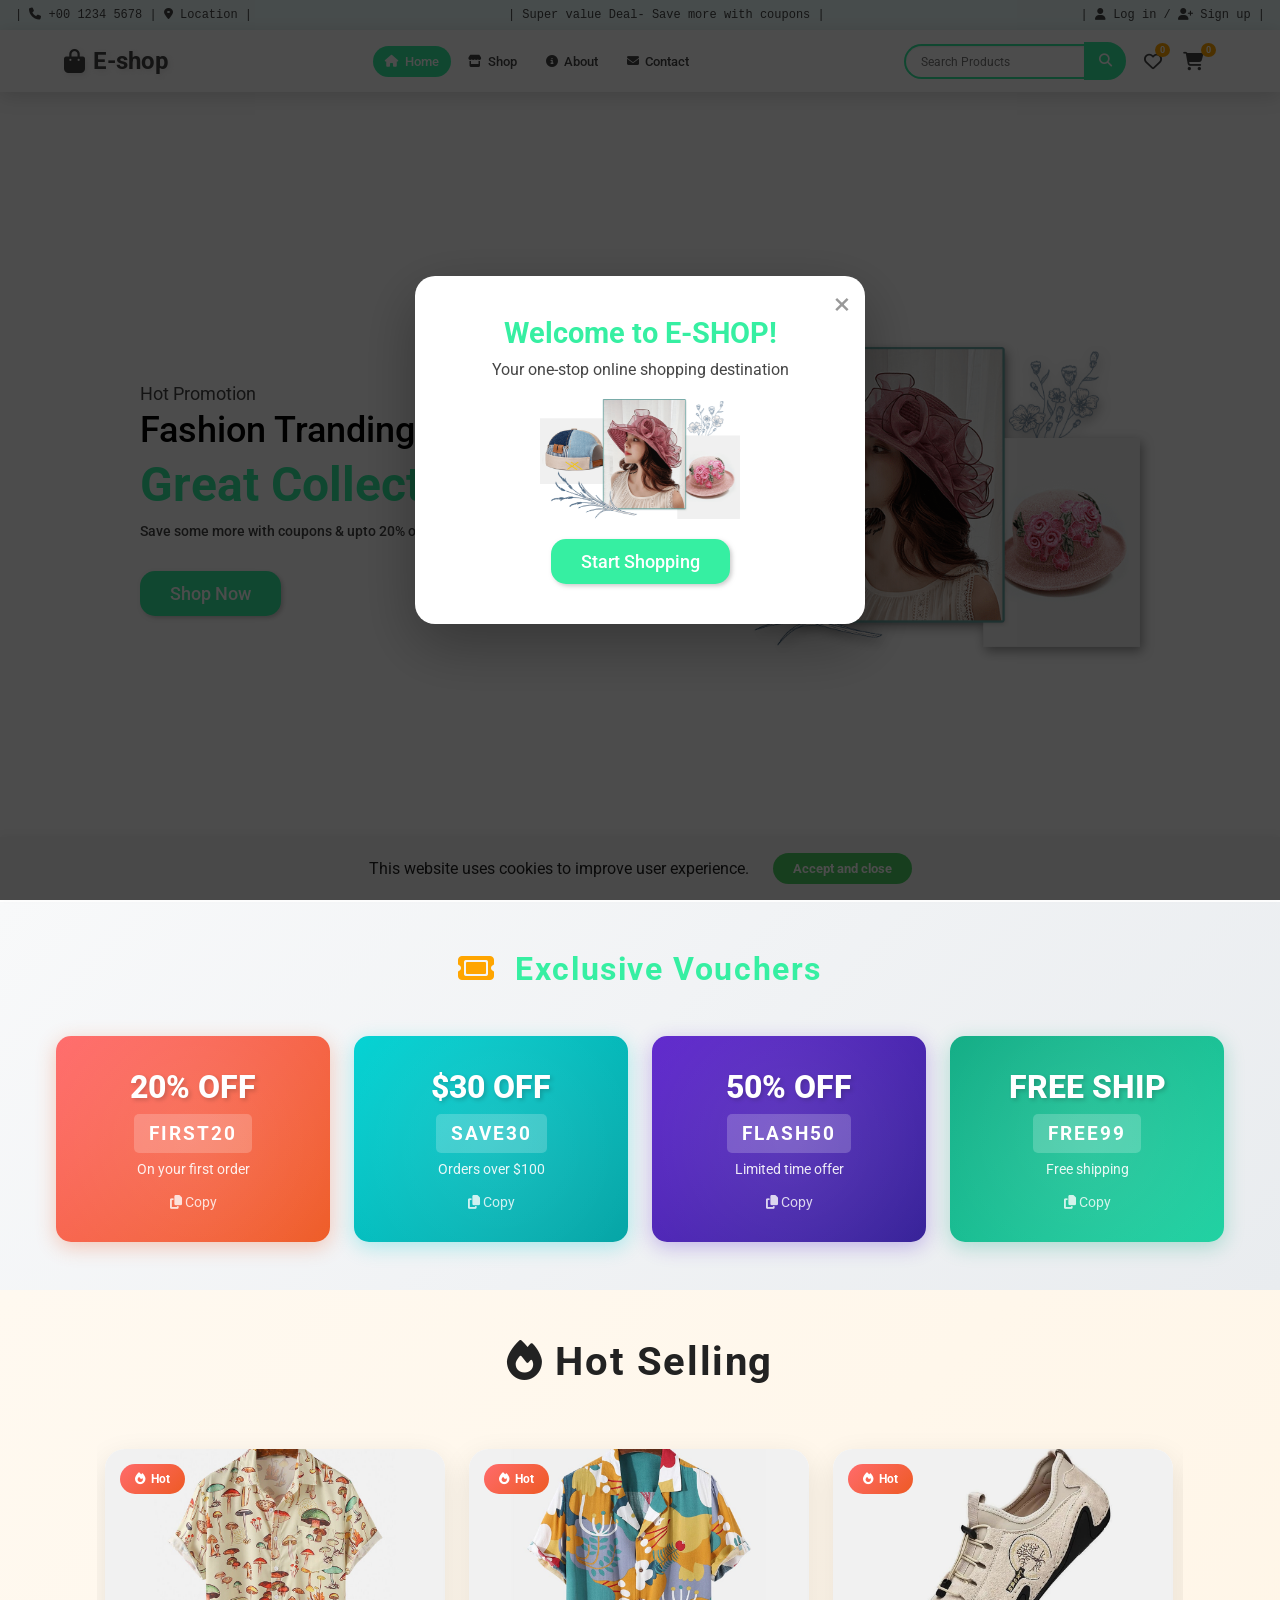
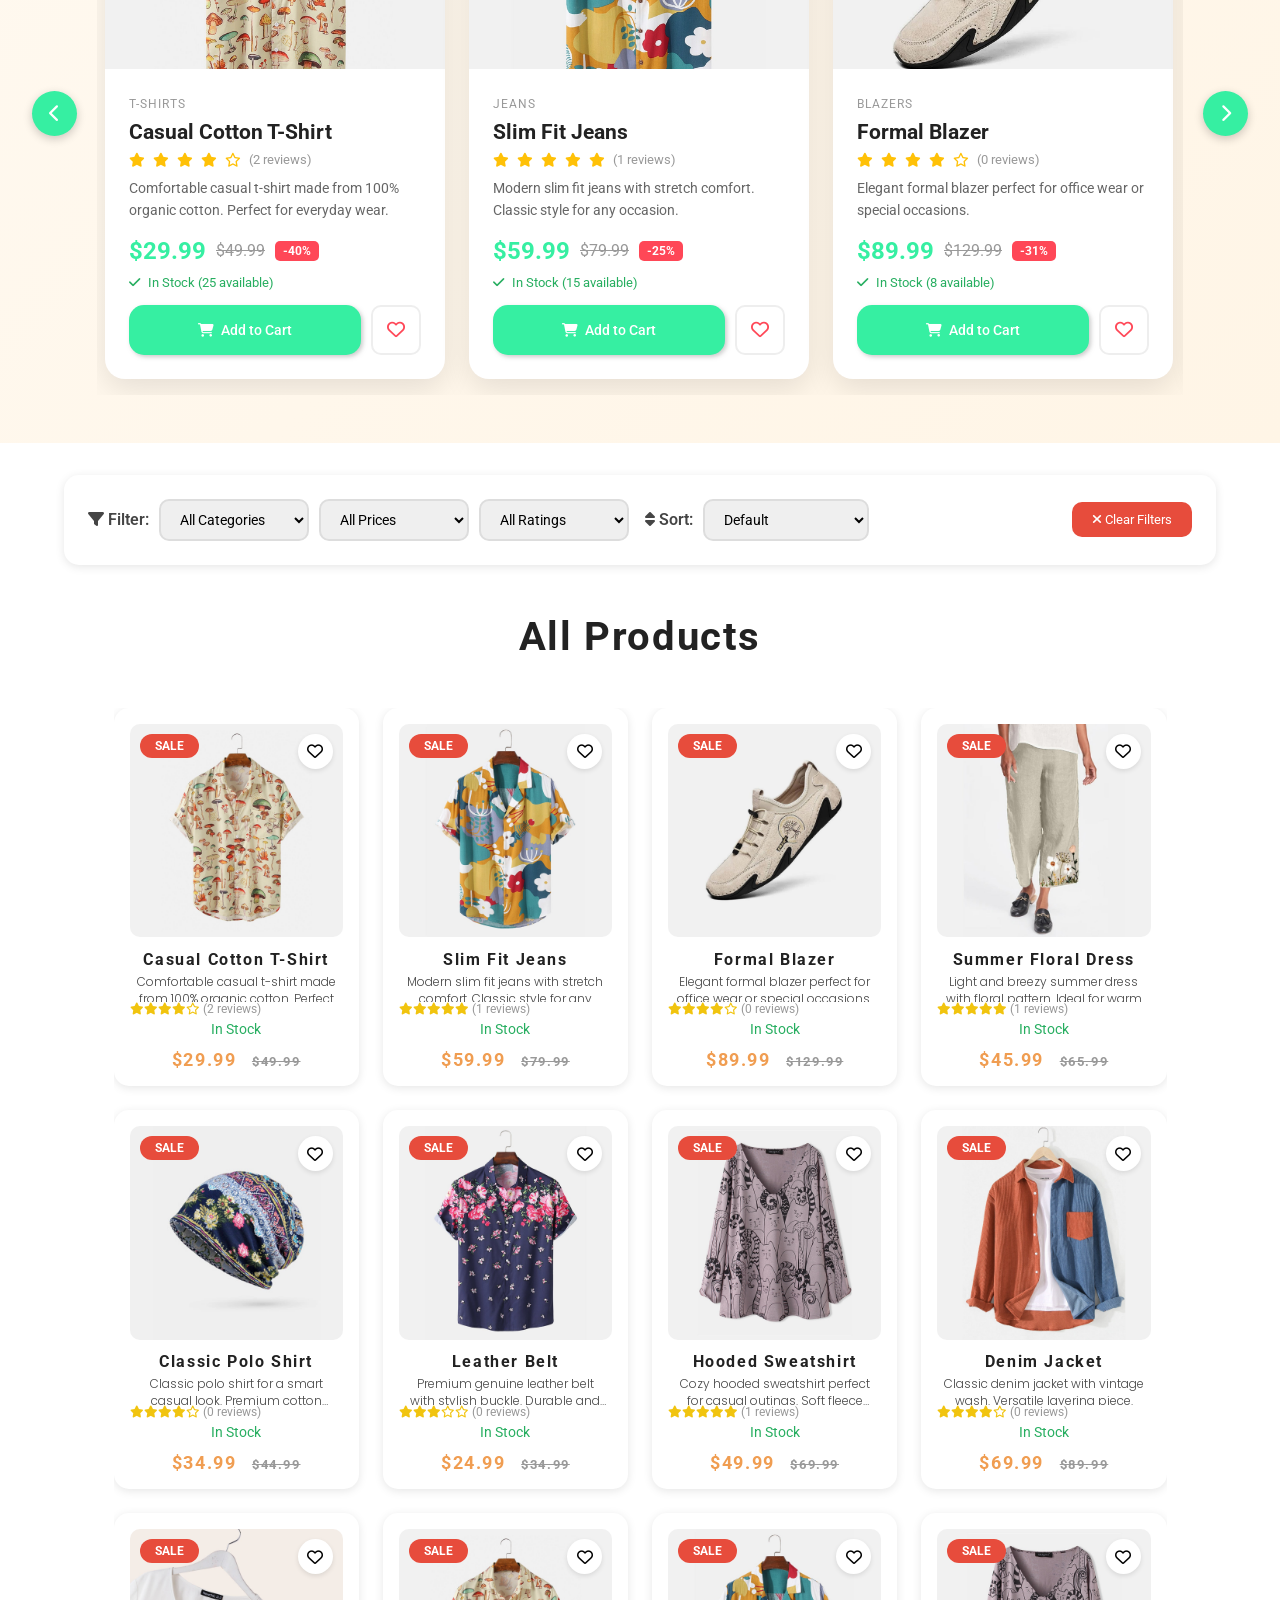
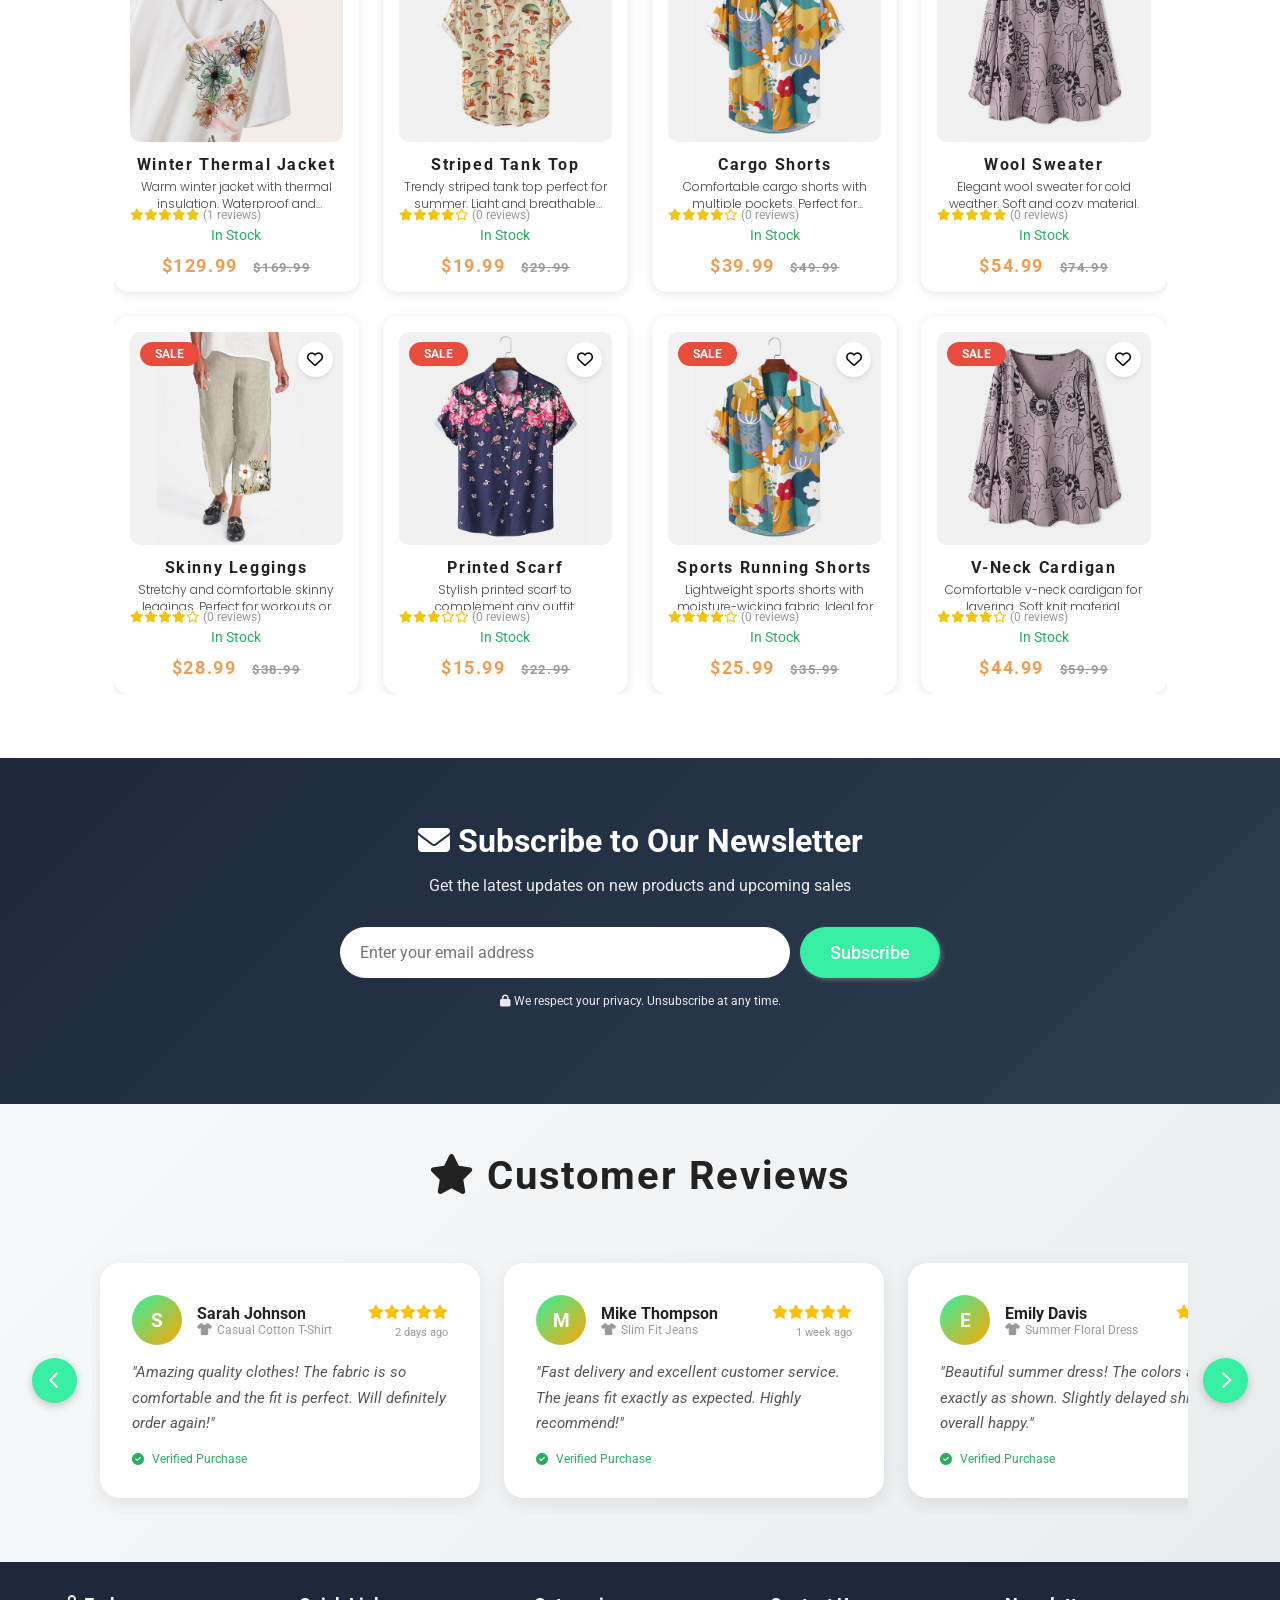
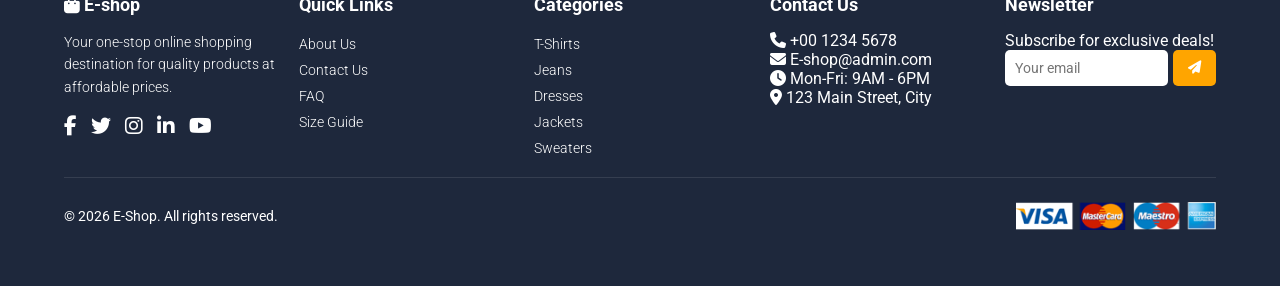
==== commit ab9e48f2: "Reintroduce Filter and Sort Section in index.html" ====
--- a/index.html
+++ b/index.html
@@ -55,6 +55,53 @@
             <img src="img/home-img.png" alt="home image" />
         </div>
     </div>
+
+    <!-- Voucher Section -->
+    <section class="voucher-section">
+        <div class="section-title">
+            <h2><i class="fa-solid fa-ticket"></i> Exclusive Vouchers</h2>
+        </div>
+        <div class="voucher-container">
+            <div class="voucher-card" onclick="copyVoucher('FIRST20')">
+                <div class="voucher-value">20% OFF</div>
+                <div class="voucher-code">FIRST20</div>
+                <div class="voucher-desc">On your first order</div>
+                <span class="voucher-copy"><i class="fa-solid fa-copy"></i> Copy</span>
+            </div>
+            <div class="voucher-card" onclick="copyVoucher('SAVE30')">
+                <div class="voucher-value">$30 OFF</div>
+                <div class="voucher-code">SAVE30</div>
+                <div class="voucher-desc">Orders over $100</div>
+                <span class="voucher-copy"><i class="fa-solid fa-copy"></i> Copy</span>
+            </div>
+            <div class="voucher-card" onclick="copyVoucher('FLASH50')">
+                <div class="voucher-value">50% OFF</div>
+                <div class="voucher-code">FLASH50</div>
+                <div class="voucher-desc">Limited time offer</div>
+                <span class="voucher-copy"><i class="fa-solid fa-copy"></i> Copy</span>
+            </div>
+            <div class="voucher-card" onclick="copyVoucher('FREE99')">
+                <div class="voucher-value">FREE SHIP</div>
+                <div class="voucher-code">FREE99</div>
+                <div class="voucher-desc">Free shipping</div>
+                <span class="voucher-copy"><i class="fa-solid fa-copy"></i> Copy</span>
+            </div>
+        </div>
+    </section>
+
+    <!-- Hot Selling Product Section -->
+    <section class="hot-selling-section">
+        <div class="section-title">
+            <h2><i class="fa-solid fa-fire"></i> Hot Selling</h2>
+        </div>
+        <div class="hot-selling-wrapper">
+            <button class="scroll-btn scroll-left" onclick="scrollHotSelling(-1)"><i class="fa-solid fa-chevron-left"></i></button>
+            <div class="hot-selling-scroll" id="hot-selling-scroll">
+                <!-- Hot selling products will be loaded here -->
+            </div>
+            <button class="scroll-btn scroll-right" onclick="scrollHotSelling(1)"><i class="fa-solid fa-chevron-right"></i></button>
+        </div>
+    </section>
 
     <!-- Filter and Sort Section -->
     <section class="filter-section">
@@ -103,53 +150,6 @@
         </div>
     </section>
 
-    <!-- Voucher Section -->
-    <section class="voucher-section">
-        <div class="section-title">
-            <h2><i class="fa-solid fa-ticket"></i> Exclusive Vouchers</h2>
-        </div>
-        <div class="voucher-container">
-            <div class="voucher-card" onclick="copyVoucher('FIRST20')">
-                <div class="voucher-value">20% OFF</div>
-                <div class="voucher-code">FIRST20</div>
-                <div class="voucher-desc">On your first order</div>
-                <span class="voucher-copy"><i class="fa-solid fa-copy"></i> Copy</span>
-            </div>
-            <div class="voucher-card" onclick="copyVoucher('SAVE30')">
-                <div class="voucher-value">$30 OFF</div>
-                <div class="voucher-code">SAVE30</div>
-                <div class="voucher-desc">Orders over $100</div>
-                <span class="voucher-copy"><i class="fa-solid fa-copy"></i> Copy</span>
-            </div>
-            <div class="voucher-card" onclick="copyVoucher('FLASH50')">
-                <div class="voucher-value">50% OFF</div>
-                <div class="voucher-code">FLASH50</div>
-                <div class="voucher-desc">Limited time offer</div>
-                <span class="voucher-copy"><i class="fa-solid fa-copy"></i> Copy</span>
-            </div>
-            <div class="voucher-card" onclick="copyVoucher('FREE99')">
-                <div class="voucher-value">FREE SHIP</div>
-                <div class="voucher-code">FREE99</div>
-                <div class="voucher-desc">Free shipping</div>
-                <span class="voucher-copy"><i class="fa-solid fa-copy"></i> Copy</span>
-            </div>
-        </div>
-    </section>
-
-    <!-- Hot Selling Product Section -->
-    <section class="hot-selling-section">
-        <div class="section-title">
-            <h2><i class="fa-solid fa-fire"></i> Hot Selling</h2>
-        </div>
-        <div class="hot-selling-wrapper">
-            <button class="scroll-btn scroll-left" onclick="scrollHotSelling(-1)"><i class="fa-solid fa-chevron-left"></i></button>
-            <div class="hot-selling-scroll" id="hot-selling-scroll">
-                <!-- Hot selling products will be loaded here -->
-            </div>
-            <button class="scroll-btn scroll-right" onclick="scrollHotSelling(1)"><i class="fa-solid fa-chevron-right"></i></button>
-        </div>
-    </section>
-
     <!-- Products Section -->
     <section class="products" id="products">
         <div class="section-title">
